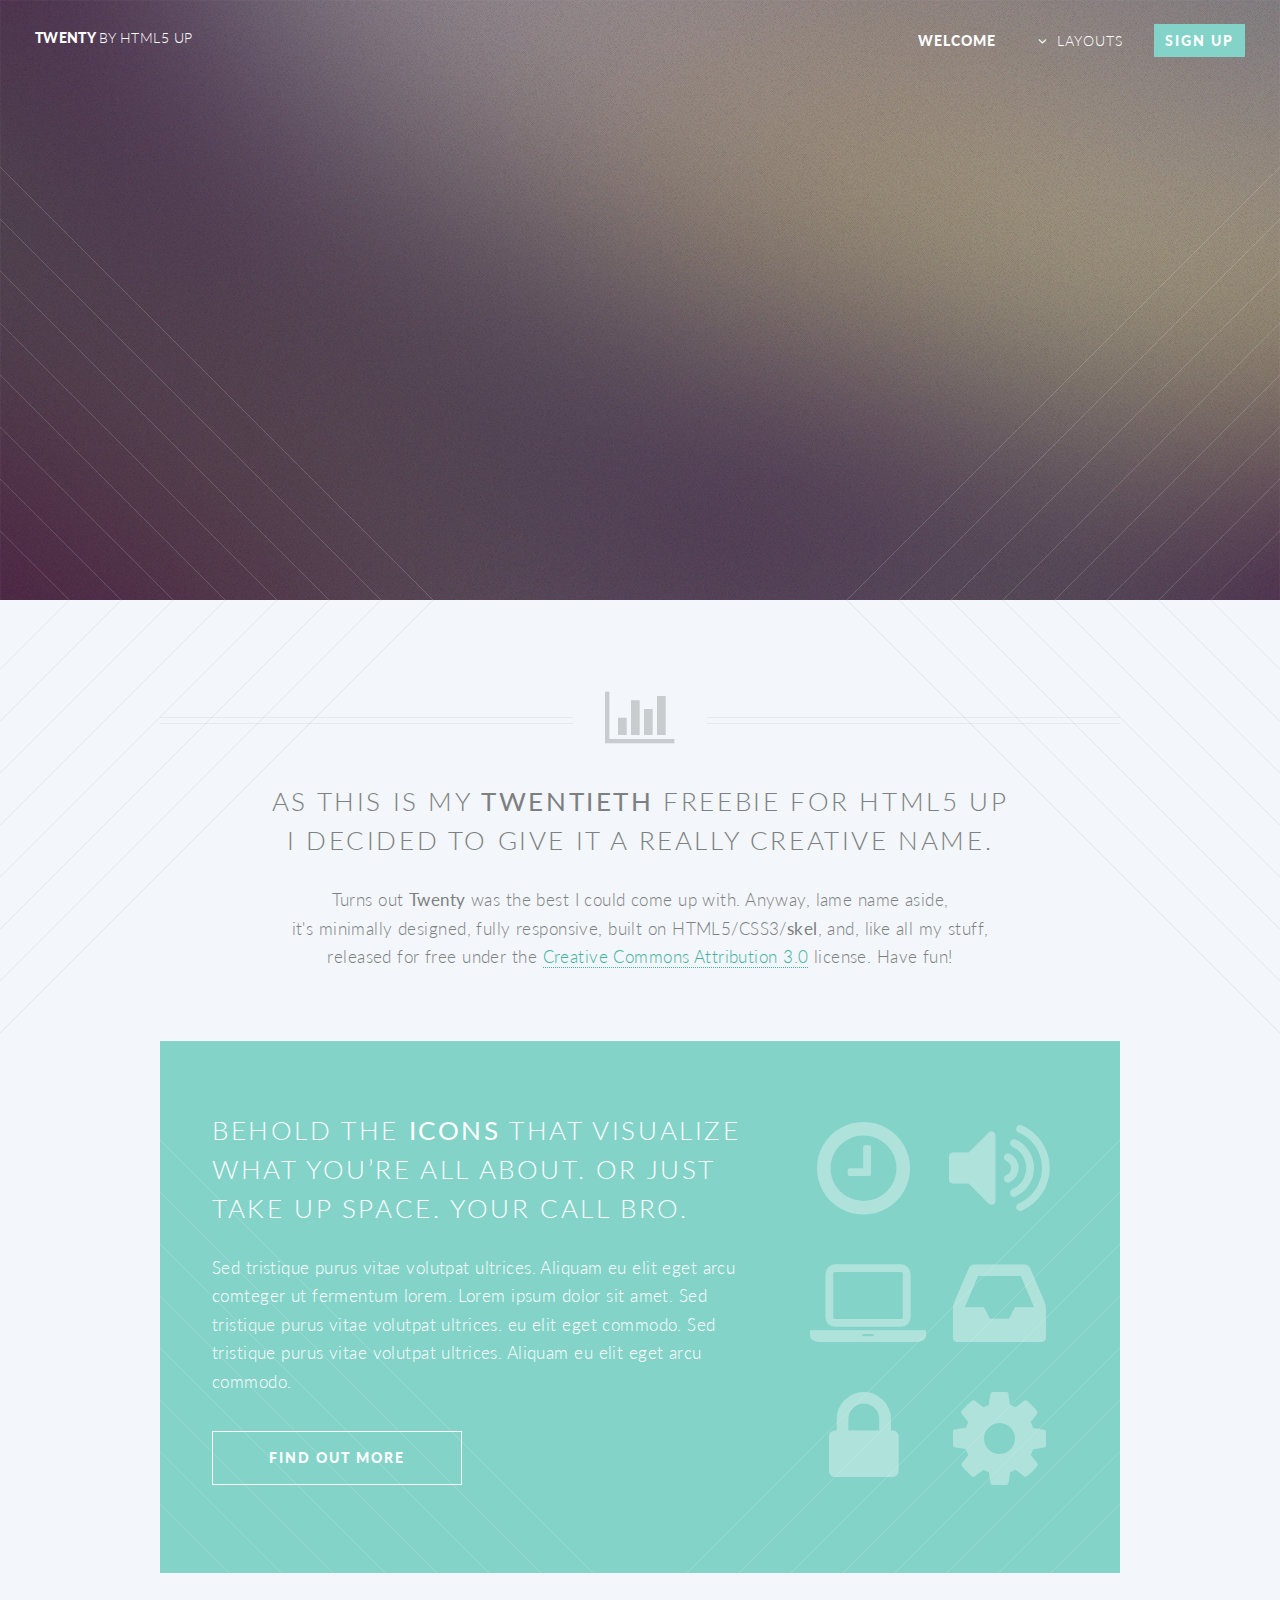
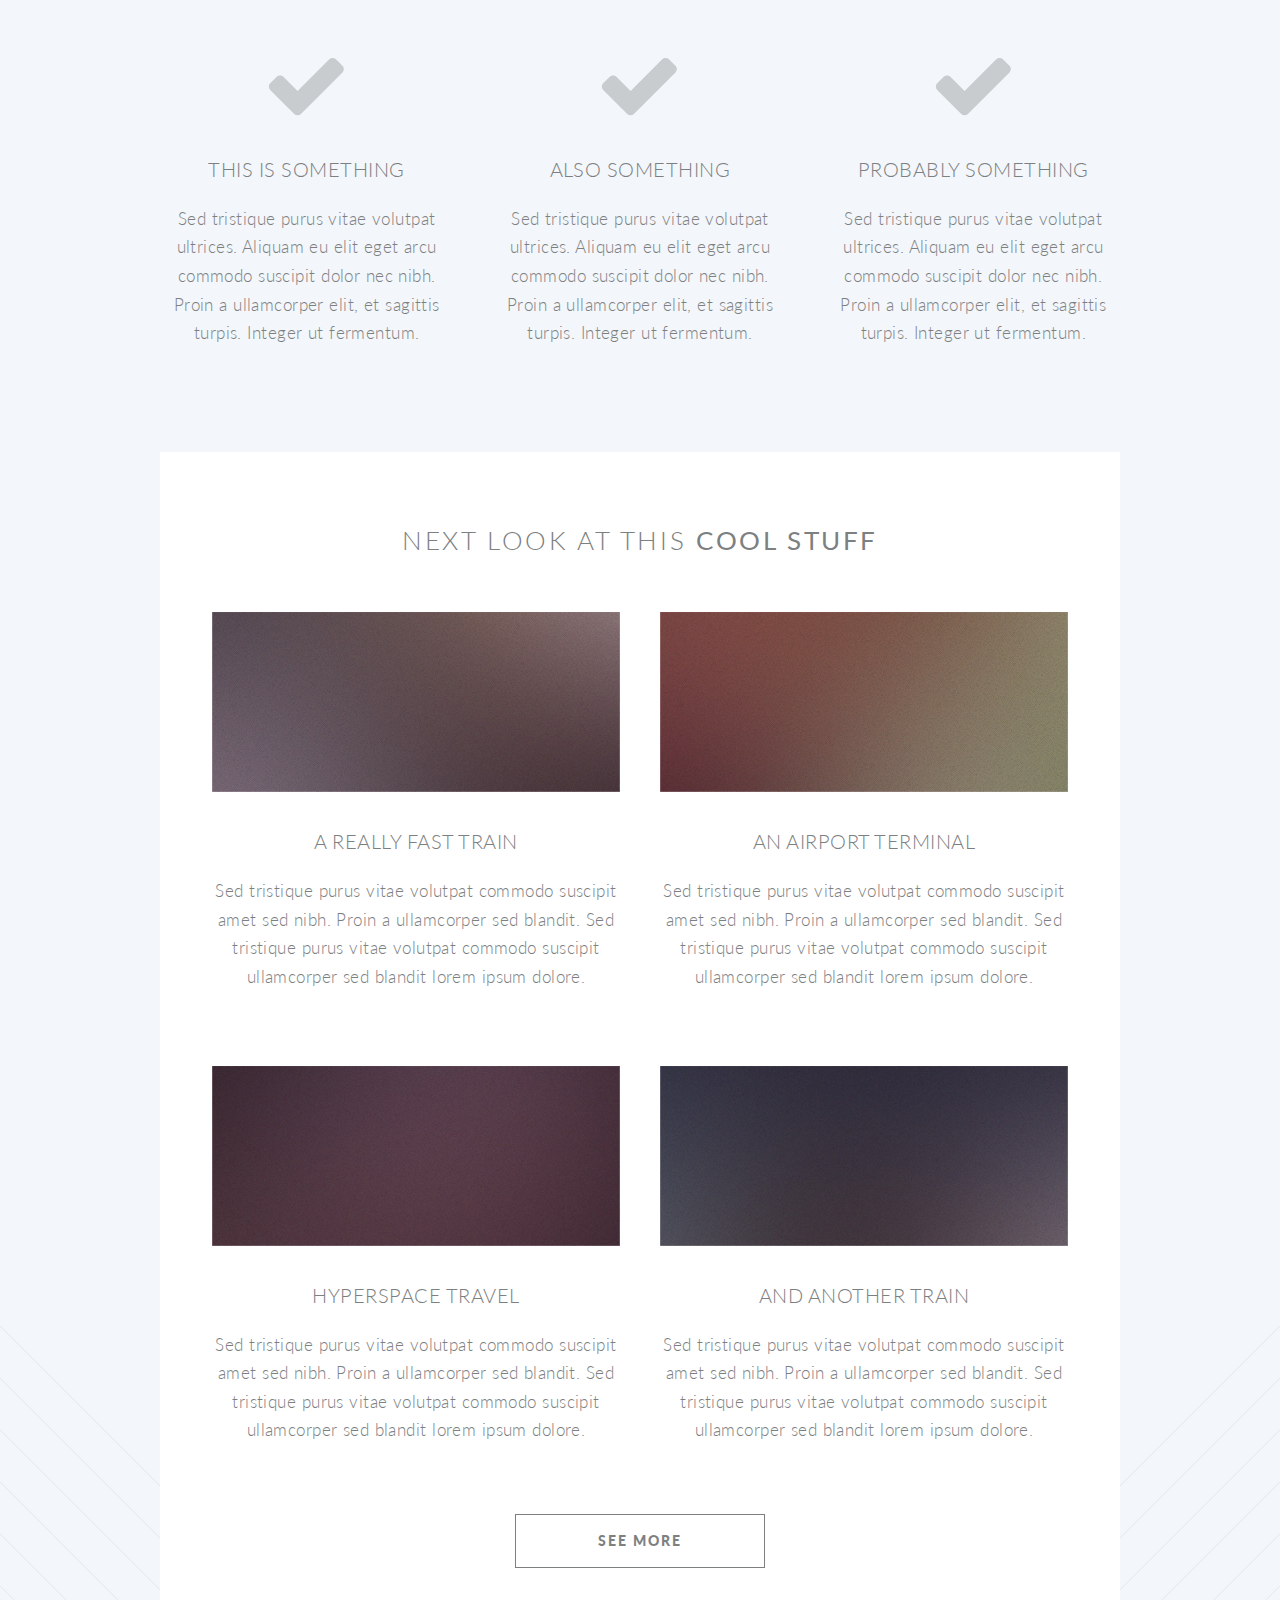
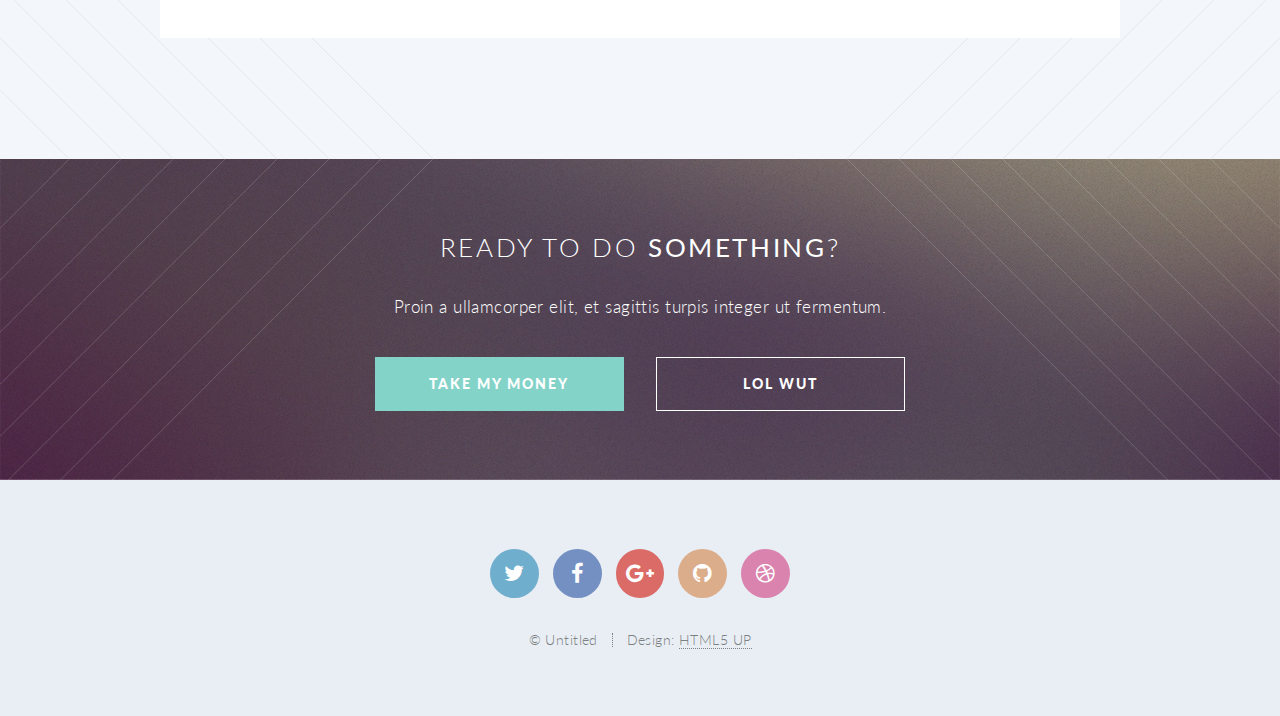
==== index.html @ 452d2611 "Added html template twenty from Html5up.net" ====
<!DOCTYPE HTML>
<!--
	Twenty by HTML5 UP
	html5up.net | @ajlkn
	Free for personal and commercial use under the CCA 3.0 license (html5up.net/license)
-->
<html>
	<head>
		<title>Twenty by HTML5 UP</title>
		<meta charset="utf-8" />
		<meta name="viewport" content="width=device-width, initial-scale=1" />
		<!--[if lte IE 8]><script src="assets/js/ie/html5shiv.js"></script><![endif]-->
		<link rel="stylesheet" href="assets/css/main.css" />
		<!--[if lte IE 8]><link rel="stylesheet" href="assets/css/ie8.css" /><![endif]-->
		<!--[if lte IE 9]><link rel="stylesheet" href="assets/css/ie9.css" /><![endif]-->
	</head>
	<body class="index">
		<div id="page-wrapper">

			<!-- Header -->
				<header id="header" class="alt">
					<h1 id="logo"><a href="index.html">Twenty <span>by HTML5 UP</span></a></h1>
					<nav id="nav">
						<ul>
							<li class="current"><a href="index.html">Welcome</a></li>
							<li class="submenu">
								<a href="#">Layouts</a>
								<ul>
									<li><a href="left-sidebar.html">Left Sidebar</a></li>
									<li><a href="right-sidebar.html">Right Sidebar</a></li>
									<li><a href="no-sidebar.html">No Sidebar</a></li>
									<li><a href="contact.html">Contact</a></li>
									<li class="submenu">
										<a href="#">Submenu</a>
										<ul>
											<li><a href="#">Dolore Sed</a></li>
											<li><a href="#">Consequat</a></li>
											<li><a href="#">Lorem Magna</a></li>
											<li><a href="#">Sed Magna</a></li>
											<li><a href="#">Ipsum Nisl</a></li>
										</ul>
									</li>
								</ul>
							</li>
							<li><a href="#" class="button special">Sign Up</a></li>
						</ul>
					</nav>
				</header>

			<!-- Banner -->
				<section id="banner">

					<!--
						".inner" is set up as an inline-block so it automatically expands
						in both directions to fit whatever's inside it. This means it won't
						automatically wrap lines, so be sure to use line breaks where
						appropriate (<br />).
					-->
					<div class="inner">

						<header>
							<h2>TWENTY</h2>
						</header>
						<p>This is <strong>Twenty</strong>, a free
						<br />
						responsive template
						<br />
						by <a href="http://html5up.net">HTML5 UP</a>.</p>
						<footer>
							<ul class="buttons vertical">
								<li><a href="#main" class="button fit scrolly">Tell Me More</a></li>
							</ul>
						</footer>

					</div>

				</section>

			<!-- Main -->
				<article id="main">

					<header class="special container">
						<span class="icon fa-bar-chart-o"></span>
						<h2>As this is my <strong>twentieth</strong> freebie for HTML5 UP
						<br />
						I decided to give it a really creative name.</h2>
						<p>Turns out <strong>Twenty</strong> was the best I could come up with. Anyway, lame name aside,
						<br />
						it's minimally designed, fully responsive, built on HTML5/CSS3/<strong>skel</strong>,
						and, like all my stuff,
						<br />
						released for free under the <a href="http://html5up.net/license">Creative Commons Attribution 3.0</a> license. Have fun!</p>
					</header>

					<!-- One -->
						<section class="wrapper style2 container special-alt">
							<div class="row 50%">
								<div class="8u 12u(narrower)">

									<header>
										<h2>Behold the <strong>icons</strong> that visualize what you’re all about. or just take up space. your call bro.</h2>
									</header>
									<p>Sed tristique purus vitae volutpat ultrices. Aliquam eu elit eget arcu comteger ut fermentum lorem. Lorem ipsum dolor sit amet. Sed tristique purus vitae volutpat ultrices. eu elit eget commodo. Sed tristique purus vitae volutpat ultrices. Aliquam eu elit eget arcu commodo.</p>
									<footer>
										<ul class="buttons">
											<li><a href="#" class="button">Find Out More</a></li>
										</ul>
									</footer>

								</div>
								<div class="4u 12u(narrower) important(narrower)">

									<ul class="featured-icons">
										<li><span class="icon fa-clock-o"><span class="label">Feature 1</span></span></li>
										<li><span class="icon fa-volume-up"><span class="label">Feature 2</span></span></li>
										<li><span class="icon fa-laptop"><span class="label">Feature 3</span></span></li>
										<li><span class="icon fa-inbox"><span class="label">Feature 4</span></span></li>
										<li><span class="icon fa-lock"><span class="label">Feature 5</span></span></li>
										<li><span class="icon fa-cog"><span class="label">Feature 6</span></span></li>
									</ul>

								</div>
							</div>
						</section>

					<!-- Two -->
						<section class="wrapper style1 container special">
							<div class="row">
								<div class="4u 12u(narrower)">

									<section>
										<span class="icon featured fa-check"></span>
										<header>
											<h3>This is Something</h3>
										</header>
										<p>Sed tristique purus vitae volutpat ultrices. Aliquam eu elit eget arcu commodo suscipit dolor nec nibh. Proin a ullamcorper elit, et sagittis turpis. Integer ut fermentum.</p>
									</section>

								</div>
								<div class="4u 12u(narrower)">

									<section>
										<span class="icon featured fa-check"></span>
										<header>
											<h3>Also Something</h3>
										</header>
										<p>Sed tristique purus vitae volutpat ultrices. Aliquam eu elit eget arcu commodo suscipit dolor nec nibh. Proin a ullamcorper elit, et sagittis turpis. Integer ut fermentum.</p>
									</section>

								</div>
								<div class="4u 12u(narrower)">

									<section>
										<span class="icon featured fa-check"></span>
										<header>
											<h3>Probably Something</h3>
										</header>
										<p>Sed tristique purus vitae volutpat ultrices. Aliquam eu elit eget arcu commodo suscipit dolor nec nibh. Proin a ullamcorper elit, et sagittis turpis. Integer ut fermentum.</p>
									</section>

								</div>
							</div>
						</section>

					<!-- Three -->
						<section class="wrapper style3 container special">

							<header class="major">
								<h2>Next look at this <strong>cool stuff</strong></h2>
							</header>

							<div class="row">
								<div class="6u 12u(narrower)">

									<section>
										<a href="#" class="image featured"><img src="images/pic01.jpg" alt="" /></a>
										<header>
											<h3>A Really Fast Train</h3>
										</header>
										<p>Sed tristique purus vitae volutpat commodo suscipit amet sed nibh. Proin a ullamcorper sed blandit. Sed tristique purus vitae volutpat commodo suscipit ullamcorper sed blandit lorem ipsum dolore.</p>
									</section>

								</div>
								<div class="6u 12u(narrower)">

									<section>
										<a href="#" class="image featured"><img src="images/pic02.jpg" alt="" /></a>
										<header>
											<h3>An Airport Terminal</h3>
										</header>
										<p>Sed tristique purus vitae volutpat commodo suscipit amet sed nibh. Proin a ullamcorper sed blandit. Sed tristique purus vitae volutpat commodo suscipit ullamcorper sed blandit lorem ipsum dolore.</p>
									</section>

								</div>
							</div>
							<div class="row">
								<div class="6u 12u(narrower)">

									<section>
										<a href="#" class="image featured"><img src="images/pic03.jpg" alt="" /></a>
										<header>
											<h3>Hyperspace Travel</h3>
										</header>
										<p>Sed tristique purus vitae volutpat commodo suscipit amet sed nibh. Proin a ullamcorper sed blandit. Sed tristique purus vitae volutpat commodo suscipit ullamcorper sed blandit lorem ipsum dolore.</p>
									</section>

								</div>
								<div class="6u 12u(narrower)">

									<section>
										<a href="#" class="image featured"><img src="images/pic04.jpg" alt="" /></a>
										<header>
											<h3>And Another Train</h3>
										</header>
										<p>Sed tristique purus vitae volutpat commodo suscipit amet sed nibh. Proin a ullamcorper sed blandit. Sed tristique purus vitae volutpat commodo suscipit ullamcorper sed blandit lorem ipsum dolore.</p>
									</section>

								</div>
							</div>

							<footer class="major">
								<ul class="buttons">
									<li><a href="#" class="button">See More</a></li>
								</ul>
							</footer>

						</section>

				</article>

			<!-- CTA -->
				<section id="cta">

					<header>
						<h2>Ready to do <strong>something</strong>?</h2>
						<p>Proin a ullamcorper elit, et sagittis turpis integer ut fermentum.</p>
					</header>
					<footer>
						<ul class="buttons">
							<li><a href="#" class="button special">Take My Money</a></li>
							<li><a href="#" class="button">LOL Wut</a></li>
						</ul>
					</footer>

				</section>

			<!-- Footer -->
				<footer id="footer">

					<ul class="icons">
						<li><a href="#" class="icon circle fa-twitter"><span class="label">Twitter</span></a></li>
						<li><a href="#" class="icon circle fa-facebook"><span class="label">Facebook</span></a></li>
						<li><a href="#" class="icon circle fa-google-plus"><span class="label">Google+</span></a></li>
						<li><a href="#" class="icon circle fa-github"><span class="label">Github</span></a></li>
						<li><a href="#" class="icon circle fa-dribbble"><span class="label">Dribbble</span></a></li>
					</ul>

					<ul class="copyright">
						<li>&copy; Untitled</li><li>Design: <a href="http://html5up.net">HTML5 UP</a></li>
					</ul>

				</footer>

		</div>

		<!-- Scripts -->
			<script src="assets/js/jquery.min.js"></script>
			<script src="assets/js/jquery.dropotron.min.js"></script>
			<script src="assets/js/jquery.scrolly.min.js"></script>
			<script src="assets/js/jquery.scrollgress.min.js"></script>
			<script src="assets/js/skel.min.js"></script>
			<script src="assets/js/util.js"></script>
			<!--[if lte IE 8]><script src="assets/js/ie/respond.min.js"></script><![endif]-->
			<script src="assets/js/main.js"></script>

	</body>
</html>
---- assets/css/main.css ----
@import url("font-awesome.min.css");
@import url("https://fonts.googleapis.com/css?family=Lato:300,400,900");

/*
	Twenty by HTML5 UP
	html5up.net | @ajlkn
	Free for personal and commercial use under the CCA 3.0 license (html5up.net/license)
*/

/* Reset */

	html, body, div, span, applet, object, iframe, h1, h2, h3, h4, h5, h6, p, blockquote, pre, a, abbr, acronym, address, big, cite, code, del, dfn, em, img, ins, kbd, q, s, samp, small, strike, strong, sub, sup, tt, var, b, u, i, center, dl, dt, dd, ol, ul, li, fieldset, form, label, legend, table, caption, tbody, tfoot, thead, tr, th, td, article, aside, canvas, details, embed, figure, figcaption, footer, header, hgroup, menu, nav, output, ruby, section, summary, time, mark, audio, video {
		margin: 0;
		padding: 0;
		border: 0;
		font-size: 100%;
		font: inherit;
		vertical-align: baseline;
	}

	article, aside, details, figcaption, figure, footer, header, hgroup, menu, nav, section {
		display: block;
	}

	body {
		line-height: 1;
	}

	ol, ul {
		list-style: none;
	}

	blockquote, q {
		quotes: none;
	}

	blockquote:before, blockquote:after, q:before, q:after {
		content: '';
		content: none;
	}

	table {
		border-collapse: collapse;
		border-spacing: 0;
	}

	body {
		-webkit-text-size-adjust: none;
	}

/* Box Model */

	*, *:before, *:after {
		-moz-box-sizing: border-box;
		-webkit-box-sizing: border-box;
		box-sizing: border-box;
	}

/* Containers */

	.container {
		margin-left: auto;
		margin-right: auto;
	}

	.container.\31 25\25 {
		width: 100%;
		max-width: 1750px;
		min-width: 1400px;
	}

	.container.\37 5\25 {
		width: 1050px;
	}

	.container.\35 0\25 {
		width: 700px;
	}

	.container.\32 5\25 {
		width: 350px;
	}

	.container {
		width: 1400px;
	}

	@media screen and (max-width: 1680px) {

		.container.\31 25\25 {
			width: 100%;
			max-width: 1500px;
			min-width: 1200px;
		}

		.container.\37 5\25 {
			width: 900px;
		}

		.container.\35 0\25 {
			width: 600px;
		}

		.container.\32 5\25 {
			width: 300px;
		}

		.container {
			width: 1200px;
		}

	}

	@media screen and (max-width: 1280px) {

		.container.\31 25\25 {
			width: 100%;
			max-width: 1200px;
			min-width: 960px;
		}

		.container.\37 5\25 {
			width: 720px;
		}

		.container.\35 0\25 {
			width: 480px;
		}

		.container.\32 5\25 {
			width: 240px;
		}

		.container {
			width: 960px;
		}

	}

	@media screen and (max-width: 980px) {

		.container.\31 25\25 {
			width: 100%;
			max-width: 118.75%;
			min-width: 95%;
		}

		.container.\37 5\25 {
			width: 71.25%;
		}

		.container.\35 0\25 {
			width: 47.5%;
		}

		.container.\32 5\25 {
			width: 23.75%;
		}

		.container {
			width: 95%;
		}

	}

	@media screen and (max-width: 840px) {

		.container.\31 25\25 {
			width: 100%;
			max-width: 118.75%;
			min-width: 95%;
		}

		.container.\37 5\25 {
			width: 71.25%;
		}

		.container.\35 0\25 {
			width: 47.5%;
		}

		.container.\32 5\25 {
			width: 23.75%;
		}

		.container {
			width: 95% !important;
		}

	}

	@media screen and (max-width: 736px) {

		.container.\31 25\25 {
			width: 100%;
			max-width: 125%;
			min-width: 100%;
		}

		.container.\37 5\25 {
			width: 75%;
		}

		.container.\35 0\25 {
			width: 50%;
		}

		.container.\32 5\25 {
			width: 25%;
		}

		.container {
			width: 100% !important;
		}

	}

/* Grid */

	.row {
		border-bottom: solid 1px transparent;
		-moz-box-sizing: border-box;
		-webkit-box-sizing: border-box;
		box-sizing: border-box;
	}

	.row > * {
		float: left;
		-moz-box-sizing: border-box;
		-webkit-box-sizing: border-box;
		box-sizing: border-box;
	}

	.row:after, .row:before {
		content: '';
		display: block;
		clear: both;
		height: 0;
	}

	.row.uniform > * > :first-child {
		margin-top: 0;
	}

	.row.uniform > * > :last-child {
		margin-bottom: 0;
	}

	.row.\30 \25 > * {
		padding: 0px 0 0 0px;
	}

	.row.\30 \25 {
		margin: 0px 0 -1px 0px;
	}

	.row.uniform.\30 \25 > * {
		padding: 0px 0 0 0px;
	}

	.row.uniform.\30 \25 {
		margin: 0px 0 -1px 0px;
	}

	.row > * {
		padding: 50px 0 0 50px;
	}

	.row {
		margin: -50px 0 -1px -50px;
	}

	.row.uniform > * {
		padding: 50px 0 0 50px;
	}

	.row.uniform {
		margin: -50px 0 -1px -50px;
	}

	.row.\32 00\25 > * {
		padding: 100px 0 0 100px;
	}

	.row.\32 00\25 {
		margin: -100px 0 -1px -100px;
	}

	.row.uniform.\32 00\25 > * {
		padding: 100px 0 0 100px;
	}

	.row.uniform.\32 00\25 {
		margin: -100px 0 -1px -100px;
	}

	.row.\31 50\25 > * {
		padding: 75px 0 0 75px;
	}

	.row.\31 50\25 {
		margin: -75px 0 -1px -75px;
	}

	.row.uniform.\31 50\25 > * {
		padding: 75px 0 0 75px;
	}

	.row.uniform.\31 50\25 {
		margin: -75px 0 -1px -75px;
	}

	.row.\35 0\25 > * {
		padding: 25px 0 0 25px;
	}

	.row.\35 0\25 {
		margin: -25px 0 -1px -25px;
	}

	.row.uniform.\35 0\25 > * {
		padding: 25px 0 0 25px;
	}

	.row.uniform.\35 0\25 {
		margin: -25px 0 -1px -25px;
	}

	.row.\32 5\25 > * {
		padding: 12.5px 0 0 12.5px;
	}

	.row.\32 5\25 {
		margin: -12.5px 0 -1px -12.5px;
	}

	.row.uniform.\32 5\25 > * {
		padding: 12.5px 0 0 12.5px;
	}

	.row.uniform.\32 5\25 {
		margin: -12.5px 0 -1px -12.5px;
	}

	.\31 2u, .\31 2u\24 {
		width: 100%;
		clear: none;
		margin-left: 0;
	}

	.\31 1u, .\31 1u\24 {
		width: 91.6666666667%;
		clear: none;
		margin-left: 0;
	}

	.\31 0u, .\31 0u\24 {
		width: 83.3333333333%;
		clear: none;
		margin-left: 0;
	}

	.\39 u, .\39 u\24 {
		width: 75%;
		clear: none;
		margin-left: 0;
	}

	.\38 u, .\38 u\24 {
		width: 66.6666666667%;
		clear: none;
		margin-left: 0;
	}

	.\37 u, .\37 u\24 {
		width: 58.3333333333%;
		clear: none;
		margin-left: 0;
	}

	.\36 u, .\36 u\24 {
		width: 50%;
		clear: none;
		margin-left: 0;
	}

	.\35 u, .\35 u\24 {
		width: 41.6666666667%;
		clear: none;
		margin-left: 0;
	}

	.\34 u, .\34 u\24 {
		width: 33.3333333333%;
		clear: none;
		margin-left: 0;
	}

	.\33 u, .\33 u\24 {
		width: 25%;
		clear: none;
		margin-left: 0;
	}

	.\32 u, .\32 u\24 {
		width: 16.6666666667%;
		clear: none;
		margin-left: 0;
	}

	.\31 u, .\31 u\24 {
		width: 8.3333333333%;
		clear: none;
		margin-left: 0;
	}

	.\31 2u\24 + *,
	.\31 1u\24 + *,
	.\31 0u\24 + *,
	.\39 u\24 + *,
	.\38 u\24 + *,
	.\37 u\24 + *,
	.\36 u\24 + *,
	.\35 u\24 + *,
	.\34 u\24 + *,
	.\33 u\24 + *,
	.\32 u\24 + *,
	.\31 u\24 + * {
		clear: left;
	}

	.\-11u {
		margin-left: 91.66667%;
	}

	.\-10u {
		margin-left: 83.33333%;
	}

	.\-9u {
		margin-left: 75%;
	}

	.\-8u {
		margin-left: 66.66667%;
	}

	.\-7u {
		margin-left: 58.33333%;
	}

	.\-6u {
		margin-left: 50%;
	}

	.\-5u {
		margin-left: 41.66667%;
	}

	.\-4u {
		margin-left: 33.33333%;
	}

	.\-3u {
		margin-left: 25%;
	}

	.\-2u {
		margin-left: 16.66667%;
	}

	.\-1u {
		margin-left: 8.33333%;
	}

	@media screen and (max-width: 1680px) {

		.row > * {
			padding: 40px 0 0 40px;
		}

		.row {
			margin: -40px 0 -1px -40px;
		}

		.row.uniform > * {
			padding: 40px 0 0 40px;
		}

		.row.uniform {
			margin: -40px 0 -1px -40px;
		}

		.row.\32 00\25 > * {
			padding: 80px 0 0 80px;
		}

		.row.\32 00\25 {
			margin: -80px 0 -1px -80px;
		}

		.row.uniform.\32 00\25 > * {
			padding: 80px 0 0 80px;
		}

		.row.uniform.\32 00\25 {
			margin: -80px 0 -1px -80px;
		}

		.row.\31 50\25 > * {
			padding: 60px 0 0 60px;
		}

		.row.\31 50\25 {
			margin: -60px 0 -1px -60px;
		}

		.row.uniform.\31 50\25 > * {
			padding: 60px 0 0 60px;
		}

		.row.uniform.\31 50\25 {
			margin: -60px 0 -1px -60px;
		}

		.row.\35 0\25 > * {
			padding: 20px 0 0 20px;
		}

		.row.\35 0\25 {
			margin: -20px 0 -1px -20px;
		}

		.row.uniform.\35 0\25 > * {
			padding: 20px 0 0 20px;
		}

		.row.uniform.\35 0\25 {
			margin: -20px 0 -1px -20px;
		}

		.row.\32 5\25 > * {
			padding: 10px 0 0 10px;
		}

		.row.\32 5\25 {
			margin: -10px 0 -1px -10px;
		}

		.row.uniform.\32 5\25 > * {
			padding: 10px 0 0 10px;
		}

		.row.uniform.\32 5\25 {
			margin: -10px 0 -1px -10px;
		}

		.\31 2u\28wide\29, .\31 2u\24\28wide\29 {
			width: 100%;
			clear: none;
			margin-left: 0;
		}

		.\31 1u\28wide\29, .\31 1u\24\28wide\29 {
			width: 91.6666666667%;
			clear: none;
			margin-left: 0;
		}

		.\31 0u\28wide\29, .\31 0u\24\28wide\29 {
			width: 83.3333333333%;
			clear: none;
			margin-left: 0;
		}

		.\39 u\28wide\29, .\39 u\24\28wide\29 {
			width: 75%;
			clear: none;
			margin-left: 0;
		}

		.\38 u\28wide\29, .\38 u\24\28wide\29 {
			width: 66.6666666667%;
			clear: none;
			margin-left: 0;
		}

		.\37 u\28wide\29, .\37 u\24\28wide\29 {
			width: 58.3333333333%;
			clear: none;
			margin-left: 0;
		}

		.\36 u\28wide\29, .\36 u\24\28wide\29 {
			width: 50%;
			clear: none;
			margin-left: 0;
		}

		.\35 u\28wide\29, .\35 u\24\28wide\29 {
			width: 41.6666666667%;
			clear: none;
			margin-left: 0;
		}

		.\34 u\28wide\29, .\34 u\24\28wide\29 {
			width: 33.3333333333%;
			clear: none;
			margin-left: 0;
		}

		.\33 u\28wide\29, .\33 u\24\28wide\29 {
			width: 25%;
			clear: none;
			margin-left: 0;
		}

		.\32 u\28wide\29, .\32 u\24\28wide\29 {
			width: 16.6666666667%;
			clear: none;
			margin-left: 0;
		}

		.\31 u\28wide\29, .\31 u\24\28wide\29 {
			width: 8.3333333333%;
			clear: none;
			margin-left: 0;
		}

		.\31 2u\24\28wide\29 + *,
		.\31 1u\24\28wide\29 + *,
		.\31 0u\24\28wide\29 + *,
		.\39 u\24\28wide\29 + *,
		.\38 u\24\28wide\29 + *,
		.\37 u\24\28wide\29 + *,
		.\36 u\24\28wide\29 + *,
		.\35 u\24\28wide\29 + *,
		.\34 u\24\28wide\29 + *,
		.\33 u\24\28wide\29 + *,
		.\32 u\24\28wide\29 + *,
		.\31 u\24\28wide\29 + * {
			clear: left;
		}

		.\-11u\28wide\29 {
			margin-left: 91.66667%;
		}

		.\-10u\28wide\29 {
			margin-left: 83.33333%;
		}

		.\-9u\28wide\29 {
			margin-left: 75%;
		}

		.\-8u\28wide\29 {
			margin-left: 66.66667%;
		}

		.\-7u\28wide\29 {
			margin-left: 58.33333%;
		}

		.\-6u\28wide\29 {
			margin-left: 50%;
		}

		.\-5u\28wide\29 {
			margin-left: 41.66667%;
		}

		.\-4u\28wide\29 {
			margin-left: 33.33333%;
		}

		.\-3u\28wide\29 {
			margin-left: 25%;
		}

		.\-2u\28wide\29 {
			margin-left: 16.66667%;
		}

		.\-1u\28wide\29 {
			margin-left: 8.33333%;
		}

	}

	@media screen and (max-width: 1280px) {

		.row > * {
			padding: 40px 0 0 40px;
		}

		.row {
			margin: -40px 0 -1px -40px;
		}

		.row.uniform > * {
			padding: 40px 0 0 40px;
		}

		.row.uniform {
			margin: -40px 0 -1px -40px;
		}

		.row.\32 00\25 > * {
			padding: 80px 0 0 80px;
		}

		.row.\32 00\25 {
			margin: -80px 0 -1px -80px;
		}

		.row.uniform.\32 00\25 > * {
			padding: 80px 0 0 80px;
		}

		.row.uniform.\32 00\25 {
			margin: -80px 0 -1px -80px;
		}

		.row.\31 50\25 > * {
			padding: 60px 0 0 60px;
		}

		.row.\31 50\25 {
			margin: -60px 0 -1px -60px;
		}

		.row.uniform.\31 50\25 > * {
			padding: 60px 0 0 60px;
		}

		.row.uniform.\31 50\25 {
			margin: -60px 0 -1px -60px;
		}

		.row.\35 0\25 > * {
			padding: 20px 0 0 20px;
		}

		.row.\35 0\25 {
			margin: -20px 0 -1px -20px;
		}

		.row.uniform.\35 0\25 > * {
			padding: 20px 0 0 20px;
		}

		.row.uniform.\35 0\25 {
			margin: -20px 0 -1px -20px;
		}

		.row.\32 5\25 > * {
			padding: 10px 0 0 10px;
		}

		.row.\32 5\25 {
			margin: -10px 0 -1px -10px;
		}

		.row.uniform.\32 5\25 > * {
			padding: 10px 0 0 10px;
		}

		.row.uniform.\32 5\25 {
			margin: -10px 0 -1px -10px;
		}

		.\31 2u\28normal\29, .\31 2u\24\28normal\29 {
			width: 100%;
			clear: none;
			margin-left: 0;
		}

		.\31 1u\28normal\29, .\31 1u\24\28normal\29 {
			width: 91.6666666667%;
			clear: none;
			margin-left: 0;
		}

		.\31 0u\28normal\29, .\31 0u\24\28normal\29 {
			width: 83.3333333333%;
			clear: none;
			margin-left: 0;
		}

		.\39 u\28normal\29, .\39 u\24\28normal\29 {
			width: 75%;
			clear: none;
			margin-left: 0;
		}

		.\38 u\28normal\29, .\38 u\24\28normal\29 {
			width: 66.6666666667%;
			clear: none;
			margin-left: 0;
		}

		.\37 u\28normal\29, .\37 u\24\28normal\29 {
			width: 58.3333333333%;
			clear: none;
			margin-left: 0;
		}

		.\36 u\28normal\29, .\36 u\24\28normal\29 {
			width: 50%;
			clear: none;
			margin-left: 0;
		}

		.\35 u\28normal\29, .\35 u\24\28normal\29 {
			width: 41.6666666667%;
			clear: none;
			margin-left: 0;
		}

		.\34 u\28normal\29, .\34 u\24\28normal\29 {
			width: 33.3333333333%;
			clear: none;
			margin-left: 0;
		}

		.\33 u\28normal\29, .\33 u\24\28normal\29 {
			width: 25%;
			clear: none;
			margin-left: 0;
		}

		.\32 u\28normal\29, .\32 u\24\28normal\29 {
			width: 16.6666666667%;
			clear: none;
			margin-left: 0;
		}

		.\31 u\28normal\29, .\31 u\24\28normal\29 {
			width: 8.3333333333%;
			clear: none;
			margin-left: 0;
		}

		.\31 2u\24\28normal\29 + *,
		.\31 1u\24\28normal\29 + *,
		.\31 0u\24\28normal\29 + *,
		.\39 u\24\28normal\29 + *,
		.\38 u\24\28normal\29 + *,
		.\37 u\24\28normal\29 + *,
		.\36 u\24\28normal\29 + *,
		.\35 u\24\28normal\29 + *,
		.\34 u\24\28normal\29 + *,
		.\33 u\24\28normal\29 + *,
		.\32 u\24\28normal\29 + *,
		.\31 u\24\28normal\29 + * {
			clear: left;
		}

		.\-11u\28normal\29 {
			margin-left: 91.66667%;
		}

		.\-10u\28normal\29 {
			margin-left: 83.33333%;
		}

		.\-9u\28normal\29 {
			margin-left: 75%;
		}

		.\-8u\28normal\29 {
			margin-left: 66.66667%;
		}

		.\-7u\28normal\29 {
			margin-left: 58.33333%;
		}

		.\-6u\28normal\29 {
			margin-left: 50%;
		}

		.\-5u\28normal\29 {
			margin-left: 41.66667%;
		}

		.\-4u\28normal\29 {
			margin-left: 33.33333%;
		}

		.\-3u\28normal\29 {
			margin-left: 25%;
		}

		.\-2u\28normal\29 {
			margin-left: 16.66667%;
		}

		.\-1u\28normal\29 {
			margin-left: 8.33333%;
		}

	}

	@media screen and (max-width: 980px) {

		.row > * {
			padding: 30px 0 0 30px;
		}

		.row {
			margin: -30px 0 -1px -30px;
		}

		.row.uniform > * {
			padding: 30px 0 0 30px;
		}

		.row.uniform {
			margin: -30px 0 -1px -30px;
		}

		.row.\32 00\25 > * {
			padding: 60px 0 0 60px;
		}

		.row.\32 00\25 {
			margin: -60px 0 -1px -60px;
		}

		.row.uniform.\32 00\25 > * {
			padding: 60px 0 0 60px;
		}

		.row.uniform.\32 00\25 {
			margin: -60px 0 -1px -60px;
		}

		.row.\31 50\25 > * {
			padding: 45px 0 0 45px;
		}

		.row.\31 50\25 {
			margin: -45px 0 -1px -45px;
		}

		.row.uniform.\31 50\25 > * {
			padding: 45px 0 0 45px;
		}

		.row.uniform.\31 50\25 {
			margin: -45px 0 -1px -45px;
		}

		.row.\35 0\25 > * {
			padding: 15px 0 0 15px;
		}

		.row.\35 0\25 {
			margin: -15px 0 -1px -15px;
		}

		.row.uniform.\35 0\25 > * {
			padding: 15px 0 0 15px;
		}

		.row.uniform.\35 0\25 {
			margin: -15px 0 -1px -15px;
		}

		.row.\32 5\25 > * {
			padding: 7.5px 0 0 7.5px;
		}

		.row.\32 5\25 {
			margin: -7.5px 0 -1px -7.5px;
		}

		.row.uniform.\32 5\25 > * {
			padding: 7.5px 0 0 7.5px;
		}

		.row.uniform.\32 5\25 {
			margin: -7.5px 0 -1px -7.5px;
		}

		.\31 2u\28narrow\29, .\31 2u\24\28narrow\29 {
			width: 100%;
			clear: none;
			margin-left: 0;
		}

		.\31 1u\28narrow\29, .\31 1u\24\28narrow\29 {
			width: 91.6666666667%;
			clear: none;
			margin-left: 0;
		}

		.\31 0u\28narrow\29, .\31 0u\24\28narrow\29 {
			width: 83.3333333333%;
			clear: none;
			margin-left: 0;
		}

		.\39 u\28narrow\29, .\39 u\24\28narrow\29 {
			width: 75%;
			clear: none;
			margin-left: 0;
		}

		.\38 u\28narrow\29, .\38 u\24\28narrow\29 {
			width: 66.6666666667%;
			clear: none;
			margin-left: 0;
		}

		.\37 u\28narrow\29, .\37 u\24\28narrow\29 {
			width: 58.3333333333%;
			clear: none;
			margin-left: 0;
		}

		.\36 u\28narrow\29, .\36 u\24\28narrow\29 {
			width: 50%;
			clear: none;
			margin-left: 0;
		}

		.\35 u\28narrow\29, .\35 u\24\28narrow\29 {
			width: 41.6666666667%;
			clear: none;
			margin-left: 0;
		}

		.\34 u\28narrow\29, .\34 u\24\28narrow\29 {
			width: 33.3333333333%;
			clear: none;
			margin-left: 0;
		}

		.\33 u\28narrow\29, .\33 u\24\28narrow\29 {
			width: 25%;
			clear: none;
			margin-left: 0;
		}

		.\32 u\28narrow\29, .\32 u\24\28narrow\29 {
			width: 16.6666666667%;
			clear: none;
			margin-left: 0;
		}

		.\31 u\28narrow\29, .\31 u\24\28narrow\29 {
			width: 8.3333333333%;
			clear: none;
			margin-left: 0;
		}

		.\31 2u\24\28narrow\29 + *,
		.\31 1u\24\28narrow\29 + *,
		.\31 0u\24\28narrow\29 + *,
		.\39 u\24\28narrow\29 + *,
		.\38 u\24\28narrow\29 + *,
		.\37 u\24\28narrow\29 + *,
		.\36 u\24\28narrow\29 + *,
		.\35 u\24\28narrow\29 + *,
		.\34 u\24\28narrow\29 + *,
		.\33 u\24\28narrow\29 + *,
		.\32 u\24\28narrow\29 + *,
		.\31 u\24\28narrow\29 + * {
			clear: left;
		}

		.\-11u\28narrow\29 {
			margin-left: 91.66667%;
		}

		.\-10u\28narrow\29 {
			margin-left: 83.33333%;
		}

		.\-9u\28narrow\29 {
			margin-left: 75%;
		}

		.\-8u\28narrow\29 {
			margin-left: 66.66667%;
		}

		.\-7u\28narrow\29 {
			margin-left: 58.33333%;
		}

		.\-6u\28narrow\29 {
			margin-left: 50%;
		}

		.\-5u\28narrow\29 {
			margin-left: 41.66667%;
		}

		.\-4u\28narrow\29 {
			margin-left: 33.33333%;
		}

		.\-3u\28narrow\29 {
			margin-left: 25%;
		}

		.\-2u\28narrow\29 {
			margin-left: 16.66667%;
		}

		.\-1u\28narrow\29 {
			margin-left: 8.33333%;
		}

	}

	@media screen and (max-width: 840px) {

		.row > * {
			padding: 30px 0 0 30px;
		}

		.row {
			margin: -30px 0 -1px -30px;
		}

		.row.uniform > * {
			padding: 30px 0 0 30px;
		}

		.row.uniform {
			margin: -30px 0 -1px -30px;
		}

		.row.\32 00\25 > * {
			padding: 60px 0 0 60px;
		}

		.row.\32 00\25 {
			margin: -60px 0 -1px -60px;
		}

		.row.uniform.\32 00\25 > * {
			padding: 60px 0 0 60px;
		}

		.row.uniform.\32 00\25 {
			margin: -60px 0 -1px -60px;
		}

		.row.\31 50\25 > * {
			padding: 45px 0 0 45px;
		}

		.row.\31 50\25 {
			margin: -45px 0 -1px -45px;
		}

		.row.uniform.\31 50\25 > * {
			padding: 45px 0 0 45px;
		}

		.row.uniform.\31 50\25 {
			margin: -45px 0 -1px -45px;
		}

		.row.\35 0\25 > * {
			padding: 15px 0 0 15px;
		}

		.row.\35 0\25 {
			margin: -15px 0 -1px -15px;
		}

		.row.uniform.\35 0\25 > * {
			padding: 15px 0 0 15px;
		}

		.row.uniform.\35 0\25 {
			margin: -15px 0 -1px -15px;
		}

		.row.\32 5\25 > * {
			padding: 7.5px 0 0 7.5px;
		}

		.row.\32 5\25 {
			margin: -7.5px 0 -1px -7.5px;
		}

		.row.uniform.\32 5\25 > * {
			padding: 7.5px 0 0 7.5px;
		}

		.row.uniform.\32 5\25 {
			margin: -7.5px 0 -1px -7.5px;
		}

		.\31 2u\28narrower\29, .\31 2u\24\28narrower\29 {
			width: 100%;
			clear: none;
			margin-left: 0;
		}

		.\31 1u\28narrower\29, .\31 1u\24\28narrower\29 {
			width: 91.6666666667%;
			clear: none;
			margin-left: 0;
		}

		.\31 0u\28narrower\29, .\31 0u\24\28narrower\29 {
			width: 83.3333333333%;
			clear: none;
			margin-left: 0;
		}

		.\39 u\28narrower\29, .\39 u\24\28narrower\29 {
			width: 75%;
			clear: none;
			margin-left: 0;
		}

		.\38 u\28narrower\29, .\38 u\24\28narrower\29 {
			width: 66.6666666667%;
			clear: none;
			margin-left: 0;
		}

		.\37 u\28narrower\29, .\37 u\24\28narrower\29 {
			width: 58.3333333333%;
			clear: none;
			margin-left: 0;
		}

		.\36 u\28narrower\29, .\36 u\24\28narrower\29 {
			width: 50%;
			clear: none;
			margin-left: 0;
		}

		.\35 u\28narrower\29, .\35 u\24\28narrower\29 {
			width: 41.6666666667%;
			clear: none;
			margin-left: 0;
		}

		.\34 u\28narrower\29, .\34 u\24\28narrower\29 {
			width: 33.3333333333%;
			clear: none;
			margin-left: 0;
		}

		.\33 u\28narrower\29, .\33 u\24\28narrower\29 {
			width: 25%;
			clear: none;
			margin-left: 0;
		}

		.\32 u\28narrower\29, .\32 u\24\28narrower\29 {
			width: 16.6666666667%;
			clear: none;
			margin-left: 0;
		}

		.\31 u\28narrower\29, .\31 u\24\28narrower\29 {
			width: 8.3333333333%;
			clear: none;
			margin-left: 0;
		}

		.\31 2u\24\28narrower\29 + *,
		.\31 1u\24\28narrower\29 + *,
		.\31 0u\24\28narrower\29 + *,
		.\39 u\24\28narrower\29 + *,
		.\38 u\24\28narrower\29 + *,
		.\37 u\24\28narrower\29 + *,
		.\36 u\24\28narrower\29 + *,
		.\35 u\24\28narrower\29 + *,
		.\34 u\24\28narrower\29 + *,
		.\33 u\24\28narrower\29 + *,
		.\32 u\24\28narrower\29 + *,
		.\31 u\24\28narrower\29 + * {
			clear: left;
		}

		.\-11u\28narrower\29 {
			margin-left: 91.66667%;
		}

		.\-10u\28narrower\29 {
			margin-left: 83.33333%;
		}

		.\-9u\28narrower\29 {
			margin-left: 75%;
		}

		.\-8u\28narrower\29 {
			margin-left: 66.66667%;
		}

		.\-7u\28narrower\29 {
			margin-left: 58.33333%;
		}

		.\-6u\28narrower\29 {
			margin-left: 50%;
		}

		.\-5u\28narrower\29 {
			margin-left: 41.66667%;
		}

		.\-4u\28narrower\29 {
			margin-left: 33.33333%;
		}

		.\-3u\28narrower\29 {
			margin-left: 25%;
		}

		.\-2u\28narrower\29 {
			margin-left: 16.66667%;
		}

		.\-1u\28narrower\29 {
			margin-left: 8.33333%;
		}

	}

	@media screen and (max-width: 736px) {

		.row > * {
			padding: 30px 0 0 30px;
		}

		.row {
			margin: -30px 0 -1px -30px;
		}

		.row.uniform > * {
			padding: 30px 0 0 30px;
		}

		.row.uniform {
			margin: -30px 0 -1px -30px;
		}

		.row.\32 00\25 > * {
			padding: 60px 0 0 60px;
		}

		.row.\32 00\25 {
			margin: -60px 0 -1px -60px;
		}

		.row.uniform.\32 00\25 > * {
			padding: 60px 0 0 60px;
		}

		.row.uniform.\32 00\25 {
			margin: -60px 0 -1px -60px;
		}

		.row.\31 50\25 > * {
			padding: 45px 0 0 45px;
		}

		.row.\31 50\25 {
			margin: -45px 0 -1px -45px;
		}

		.row.uniform.\31 50\25 > * {
			padding: 45px 0 0 45px;
		}

		.row.uniform.\31 50\25 {
			margin: -45px 0 -1px -45px;
		}

		.row.\35 0\25 > * {
			padding: 15px 0 0 15px;
		}

		.row.\35 0\25 {
			margin: -15px 0 -1px -15px;
		}

		.row.uniform.\35 0\25 > * {
			padding: 15px 0 0 15px;
		}

		.row.uniform.\35 0\25 {
			margin: -15px 0 -1px -15px;
		}

		.row.\32 5\25 > * {
			padding: 7.5px 0 0 7.5px;
		}

		.row.\32 5\25 {
			margin: -7.5px 0 -1px -7.5px;
		}

		.row.uniform.\32 5\25 > * {
			padding: 7.5px 0 0 7.5px;
		}

		.row.uniform.\32 5\25 {
			margin: -7.5px 0 -1px -7.5px;
		}

		.\31 2u\28mobile\29, .\31 2u\24\28mobile\29 {
			width: 100%;
			clear: none;
			margin-left: 0;
		}

		.\31 1u\28mobile\29, .\31 1u\24\28mobile\29 {
			width: 91.6666666667%;
			clear: none;
			margin-left: 0;
		}

		.\31 0u\28mobile\29, .\31 0u\24\28mobile\29 {
			width: 83.3333333333%;
			clear: none;
			margin-left: 0;
		}

		.\39 u\28mobile\29, .\39 u\24\28mobile\29 {
			width: 75%;
			clear: none;
			margin-left: 0;
		}

		.\38 u\28mobile\29, .\38 u\24\28mobile\29 {
			width: 66.6666666667%;
			clear: none;
			margin-left: 0;
		}

		.\37 u\28mobile\29, .\37 u\24\28mobile\29 {
			width: 58.3333333333%;
			clear: none;
			margin-left: 0;
		}

		.\36 u\28mobile\29, .\36 u\24\28mobile\29 {
			width: 50%;
			clear: none;
			margin-left: 0;
		}

		.\35 u\28mobile\29, .\35 u\24\28mobile\29 {
			width: 41.6666666667%;
			clear: none;
			margin-left: 0;
		}

		.\34 u\28mobile\29, .\34 u\24\28mobile\29 {
			width: 33.3333333333%;
			clear: none;
			margin-left: 0;
		}

		.\33 u\28mobile\29, .\33 u\24\28mobile\29 {
			width: 25%;
			clear: none;
			margin-left: 0;
		}

		.\32 u\28mobile\29, .\32 u\24\28mobile\29 {
			width: 16.6666666667%;
			clear: none;
			margin-left: 0;
		}

		.\31 u\28mobile\29, .\31 u\24\28mobile\29 {
			width: 8.3333333333%;
			clear: none;
			margin-left: 0;
		}

		.\31 2u\24\28mobile\29 + *,
		.\31 1u\24\28mobile\29 + *,
		.\31 0u\24\28mobile\29 + *,
		.\39 u\24\28mobile\29 + *,
		.\38 u\24\28mobile\29 + *,
		.\37 u\24\28mobile\29 + *,
		.\36 u\24\28mobile\29 + *,
		.\35 u\24\28mobile\29 + *,
		.\34 u\24\28mobile\29 + *,
		.\33 u\24\28mobile\29 + *,
		.\32 u\24\28mobile\29 + *,
		.\31 u\24\28mobile\29 + * {
			clear: left;
		}

		.\-11u\28mobile\29 {
			margin-left: 91.66667%;
		}

		.\-10u\28mobile\29 {
			margin-left: 83.33333%;
		}

		.\-9u\28mobile\29 {
			margin-left: 75%;
		}

		.\-8u\28mobile\29 {
			margin-left: 66.66667%;
		}

		.\-7u\28mobile\29 {
			margin-left: 58.33333%;
		}

		.\-6u\28mobile\29 {
			margin-left: 50%;
		}

		.\-5u\28mobile\29 {
			margin-left: 41.66667%;
		}

		.\-4u\28mobile\29 {
			margin-left: 33.33333%;
		}

		.\-3u\28mobile\29 {
			margin-left: 25%;
		}

		.\-2u\28mobile\29 {
			margin-left: 16.66667%;
		}

		.\-1u\28mobile\29 {
			margin-left: 8.33333%;
		}

	}

/* Basic */

	body {
		background: #f3f6fa;
	}

		body.is-loading *, body.is-loading *:before, body.is-loading *:after {
			-moz-animation: none !important;
			-webkit-animation: none !important;
			-ms-animation: none !important;
			animation: none !important;
			-moz-transition: none !important;
			-webkit-transition: none !important;
			-ms-transition: none !important;
			transition: none !important;
		}

	body, input, select, textarea {
		color: #7c8081;
		font-family: 'Lato', sans-serif;
		font-size: 15pt;
		font-weight: 300;
		letter-spacing: 0.025em;
		line-height: 1.75em;
	}

	a {
		-moz-transition: color 0.2s ease-in-out, border-color 0.2s ease-in-out, background-color 0.2s ease-in-out;
		-webkit-transition: color 0.2s ease-in-out, border-color 0.2s ease-in-out, background-color 0.2s ease-in-out;
		-ms-transition: color 0.2s ease-in-out, border-color 0.2s ease-in-out, background-color 0.2s ease-in-out;
		transition: color 0.2s ease-in-out, border-color 0.2s ease-in-out, background-color 0.2s ease-in-out;
		color: #3fb1a3;
		text-decoration: none;
		border-bottom: dotted 1px;
	}

		a:hover {
			border-bottom-color: transparent;
		}

	strong, b {
		font-weight: 400;
	}

	p, ul, ol, dl, table, blockquote {
		margin: 0 0 2em 0;
	}

	h1, h2, h3, h4, h5, h6 {
		color: inherit;
		font-weight: 300;
		line-height: 1.75em;
		margin-bottom: 1em;
		text-transform: uppercase;
	}

		h1 a, h2 a, h3 a, h4 a, h5 a, h6 a {
			color: inherit;
			text-decoration: none;
			border: 0;
		}

	h2 {
		font-size: 1.5em;
		letter-spacing: 0.1em;
	}

	h3 {
		font-size: 1.15em;
		letter-spacing: 0.025em;
	}

	sub {
		font-size: 0.8em;
		position: relative;
		top: 0.5em;
	}

	sup {
		font-size: 0.8em;
		position: relative;
		top: -0.5em;
	}

	hr {
		border-top: solid 1px rgba(124, 128, 129, 0.2);
		border: 0;
		margin-bottom: 1.5em;
	}

	blockquote {
		border-left: solid 0.5em rgba(124, 128, 129, 0.2);
		font-style: italic;
		padding: 1em 0 1em 2em;
	}

/* Section/Article */

	section.special, article.special {
		text-align: center;
	}

	header.major {
		padding-bottom: 2em;
	}

	header.special {
		margin-bottom: 5em;
		padding-top: 7em;
		position: relative;
		text-align: center;
	}

		header.special:before, header.special:after {
			border-bottom: solid 1.5px;
			border-top: solid 1.5px;
			content: '';
			height: 7px;
			opacity: 0.1;
			position: absolute;
			top: 1.75em;
			width: 43%;
		}

		header.special:before {
			left: 0;
		}

		header.special:after {
			right: 0;
		}

		header.special h2 {
			margin-bottom: 0;
		}

		header.special h2 + p {
			margin-bottom: 0;
			padding-top: 1.5em;
		}

		header.special .icon {
			cursor: default;
			height: 7em;
			left: 0;
			position: absolute;
			text-align: center;
			top: 1em;
			width: 100%;
		}

			header.special .icon:before {
				font-size: 3.5em;
				opacity: 0.35;
			}

	footer > :last-child {
		margin-bottom: 0;
	}

	footer.major {
		padding-top: 3em;
	}

/* Form */

	input[type="text"],
	input[type="password"],
	input[type="email"],
	textarea {
		-moz-transition: background-color 0.2s ease-in-out, border-color 0.2s ease-in-out;
		-webkit-transition: background-color 0.2s ease-in-out, border-color 0.2s ease-in-out;
		-ms-transition: background-color 0.2s ease-in-out, border-color 0.2s ease-in-out;
		transition: background-color 0.2s ease-in-out, border-color 0.2s ease-in-out;
		-moz-appearance: none;
		-webkit-appearance: none;
		-ms-appearance: none;
		appearance: none;
		background: none;
		border: solid 1px rgba(124, 128, 129, 0.2);
		color: inherit;
		display: block;
		padding: 0.75em;
		text-decoration: none;
		width: 100%;
		outline: 0;
	}

		input[type="text"]:focus,
		input[type="password"]:focus,
		input[type="email"]:focus,
		textarea:focus {
			border-color: #83d3c9;
		}

	input[type="text"],
	input[type="password"],
	input[type="email"] {
		line-height: 1em;
	}

	::-webkit-input-placeholder {
		color: inherit;
		opacity: 0.5;
		position: relative;
		top: 3px;
	}

	:-moz-placeholder {
		color: inherit;
		opacity: 0.5;
	}

	::-moz-placeholder {
		color: inherit;
		opacity: 0.5;
	}

	:-ms-input-placeholder {
		color: inherit;
		opacity: 0.5;
	}

	.formerize-placeholder {
		color: rgba(124, 128, 129, 0.5) !important;
	}

/* Image */

	.image {
		border: 0;
		position: relative;
	}

		.image:before {
			background: url("images/overlay.png");
			content: '';
			height: 100%;
			left: 0;
			position: absolute;
			top: 0;
			width: 100%;
		}

		.image.fit {
			display: block;
		}

			.image.fit img {
				display: block;
				width: 100%;
			}

		.image.featured {
			display: block;
			margin: 0 0 2em 0;
		}

			.image.featured img {
				display: block;
				width: 100%;
			}

/* Icon */

	.icon {
		text-decoration: none;
		position: relative;
	}

		.icon:before {
			-moz-osx-font-smoothing: grayscale;
			-webkit-font-smoothing: antialiased;
			font-family: FontAwesome;
			font-style: normal;
			font-weight: normal;
			text-transform: none !important;
		}

		.icon.circle {
			-moz-transition: all 0.2s ease-in-out;
			-webkit-transition: all 0.2s ease-in-out;
			-ms-transition: all 0.2s ease-in-out;
			transition: all 0.2s ease-in-out;
			border: 0;
			border-radius: 100%;
			display: inline-block;
			font-size: 1.25em;
			height: 2.25em;
			left: 0;
			line-height: 2.25em;
			text-align: center;
			text-decoration: none;
			top: 0;
			width: 2.25em;
		}

			.icon.circle:hover {
				top: -0.2em;
			}

			.icon.circle.fa-twitter {
				background: #70aecd;
				color: #fff;
			}

				.icon.circle.fa-twitter:hover {
					background: #7fb7d2;
				}

			.icon.circle.fa-facebook {
				background: #7490c3;
				color: #fff;
			}

				.icon.circle.fa-facebook:hover {
					background: #829bc9;
				}

			.icon.circle.fa-google-plus {
				background: #db6b67;
				color: #fff;
			}

				.icon.circle.fa-google-plus:hover {
					background: #df7b77;
				}

			.icon.circle.fa-github {
				background: #dcad8b;
				color: #fff;
			}

				.icon.circle.fa-github:hover {
					background: #e1b89b;
				}

			.icon.circle.fa-dribbble {
				background: #da83ae;
				color: #fff;
			}

				.icon.circle.fa-dribbble:hover {
					background: #df93b8;
				}

		.icon.featured {
			cursor: default;
			display: block;
			margin: 0 0 1.5em 0;
			opacity: 0.35;
			text-align: center;
		}

			.icon.featured:before {
				font-size: 5em;
				line-height: 1em;
			}

		.icon > .label {
			display: none;
		}

/* List */

	ol.default {
		list-style: decimal;
		padding-left: 1.25em;
	}

		ol.default li {
			padding-left: 0.25em;
		}

	ul.default {
		list-style: disc;
		padding-left: 1em;
	}

		ul.default li {
			padding-left: 0.5em;
		}

	ul.icons {
		cursor: default;
	}

		ul.icons li {
			display: inline-block;
			line-height: 1em;
			padding-left: 0.5em;
		}

			ul.icons li:first-child {
				padding-left: 0;
			}

	ul.featured-icons {
		cursor: default;
		margin: -0.75em 0 0 0;
		opacity: 0.35;
		overflow: hidden;
		position: relative;
	}

		ul.featured-icons li {
			display: block;
			float: left;
			text-align: center;
			width: 50%;
		}

			ul.featured-icons li .icon {
				display: inline-block;
				font-size: 6.25em;
				height: 1.25em;
				line-height: 1.25em;
				width: 1em;
			}

	ul.buttons {
		cursor: default;
	}

		ul.buttons:last-child {
			margin-bottom: 0;
		}

		ul.buttons li {
			display: inline-block;
			padding: 0 0 0 1.5em;
		}

			ul.buttons li:first-child {
				padding: 0;
			}

		ul.buttons.vertical li {
			display: block;
			padding: 1.5em 0 0 0;
		}

			ul.buttons.vertical li:first-child {
				padding: 0;
			}

/* Table */

	table {
		width: 100%;
	}

		table.default {
			width: 100%;
		}

			table.default tbody tr {
				border-bottom: solid 1px rgba(124, 128, 129, 0.2);
			}

			table.default td {
				padding: 0.5em 1em 0.5em 1em;
			}

			table.default th {
				font-weight: 400;
				padding: 0.5em 1em 0.5em 1em;
				text-align: left;
			}

			table.default thead {
				background: #7c8081;
				color: #fff;
			}

/* Button */

	input[type="button"],
	input[type="submit"],
	input[type="reset"],
	.button {
		-moz-appearance: none;
		-webkit-appearance: none;
		-ms-appearance: none;
		appearance: none;
		-moz-transition: color 0.2s ease-in-out, border-color 0.2s ease-in-out, background-color 0.2s ease-in-out;
		-webkit-transition: color 0.2s ease-in-out, border-color 0.2s ease-in-out, background-color 0.2s ease-in-out;
		-ms-transition: color 0.2s ease-in-out, border-color 0.2s ease-in-out, background-color 0.2s ease-in-out;
		transition: color 0.2s ease-in-out, border-color 0.2s ease-in-out, background-color 0.2s ease-in-out;
		background: none;
		border: solid 1px;
		color: inherit;
		cursor: pointer;
		display: inline-block;
		font-size: 0.8em;
		font-weight: 900;
		letter-spacing: 2px;
		min-width: 18em;
		padding: 0 0.75em;
		line-height: 3.75em;
		text-align: center;
		text-decoration: none;
		text-transform: uppercase;
	}

		input[type="button"]:hover,
		input[type="submit"]:hover,
		input[type="reset"]:hover,
		.button:hover {
			background: rgba(188, 202, 206, 0.15);
			border-color: inherit;
		}

		input[type="button"].special,
		input[type="submit"].special,
		input[type="reset"].special,
		.button.special {
			background: #83d3c9;
			border-color: #83d3c9;
			color: #fff !important;
		}

			input[type="button"].special:hover,
			input[type="submit"].special:hover,
			input[type="reset"].special:hover,
			.button.special:hover {
				background: #96dad1 !important;
				border-color: #96dad1 !important;
			}

		input[type="button"].fit,
		input[type="submit"].fit,
		input[type="reset"].fit,
		.button.fit {
			width: 100%;
		}

		input[type="button"].small,
		input[type="submit"].small,
		input[type="reset"].small,
		.button.small {
			font-size: 0.7em;
			min-width: 14em;
			padding: 0.5em 0;
		}

/* Wrapper */

	.wrapper {
		margin-bottom: 5em;
		padding: 5em;
	}

		.wrapper.style1 {
			padding: 0;
		}

		.wrapper.style2 {
			background-color: #83d3c9;
			background-image: url("images/light-bl.svg"), url("images/light-br.svg");
			background-position: bottom left, bottom right;
			background-repeat: no-repeat, no-repeat;
			background-size: 25em, 25em;
			color: #fff;
		}

			.wrapper.style2 .button:hover {
				background: rgba(255, 255, 255, 0.15) !important;
			}

			.wrapper.style2 .button.special {
				background: #fff;
				border-color: #fff;
				color: #83d3c9 !important;
			}

				.wrapper.style2 .button.special:hover {
					border-color: inherit !important;
					color: #fff !important;
				}

		.wrapper.style3 {
			background: #fff;
			color: inherit;
		}

		.wrapper.style4 {
			background: #fff;
			color: inherit;
			padding: 4em;
		}

/* Header */

	@-moz-keyframes reveal-header {
		0% {
			top: -5em;
		}

		100% {
			top: 0;
		}
	}

	@-webkit-keyframes reveal-header {
		0% {
			top: -5em;
		}

		100% {
			top: 0;
		}
	}

	@-ms-keyframes reveal-header {
		0% {
			top: -5em;
		}

		100% {
			top: 0;
		}
	}

	@keyframes reveal-header {
		0% {
			top: -5em;
		}

		100% {
			top: 0;
		}
	}

	#header {
		background: #fff;
		box-shadow: 0 1px 2px 0 rgba(0, 0, 0, 0.075);
		color: inherit;
		cursor: default;
		font-size: 0.8em;
		left: 0;
		padding: 1em 1.5em;
		position: fixed;
		top: 0;
		width: 100%;
		z-index: 10000;
	}

		#header h1 {
			font-weight: 900;
			margin: 0;
		}

			#header h1 span {
				font-weight: 300;
			}

		#header nav {
			letter-spacing: 0.075em;
			position: absolute;
			right: 1.5em;
			text-transform: uppercase;
			top: 0.75em;
		}

			#header nav ul li {
				display: inline-block;
				margin-left: 1.5em;
			}

				#header nav ul li > ul {
					display: none;
				}

				#header nav ul li a {
					border: solid 1px transparent;
					color: inherit;
					display: inline-block;
					line-height: 1em;
					padding: 0.6em 0.75em;
					text-decoration: none;
				}

				#header nav ul li input[type="button"],
				#header nav ul li input[type="submit"],
				#header nav ul li input[type="reset"],
				#header nav ul li .button {
					font-size: 1em;
					min-width: 0;
					width: auto;
				}

				#header nav ul li.submenu > a {
					text-decoration: none;
				}

					#header nav ul li.submenu > a:before {
						-moz-osx-font-smoothing: grayscale;
						-webkit-font-smoothing: antialiased;
						font-family: FontAwesome;
						font-style: normal;
						font-weight: normal;
						text-transform: none !important;
					}

					#header nav ul li.submenu > a:before {
						content: '\f107';
						margin-right: 0.65em;
					}

				#header nav ul li.active > a, #header nav ul li:hover > a {
					-moz-transition: all 0.2s ease-in-out;
					-webkit-transition: all 0.2s ease-in-out;
					-ms-transition: all 0.2s ease-in-out;
					transition: all 0.2s ease-in-out;
					background: rgba(188, 202, 206, 0.15);
				}

				#header nav ul li.current > a {
					font-weight: 900;
				}

		#header.reveal {
			-moz-animation: reveal-header 0.5s;
			-webkit-animation: reveal-header 0.5s;
			-ms-animation: reveal-header 0.5s;
			animation: reveal-header 0.5s;
		}

		#header.alt {
			-moz-animation: none;
			-webkit-animation: none;
			-ms-animation: none;
			animation: none;
			background: transparent;
			box-shadow: none;
			color: #fff;
			padding: 2em 2.5em;
			position: absolute;
		}

			#header.alt nav {
				right: 2.5em;
				top: 1.75em;
			}

				#header.alt nav ul li.active > a, #header.alt nav ul li:hover > a {
					border: solid 1px;
				}

/* Dropotron */

	.dropotron {
		background: #fff;
		box-shadow: 0 1px 2px 0 rgba(0, 0, 0, 0.075);
		line-height: 2.25em;
		min-width: 13em;
		padding: 1em 0;
		text-transform: uppercase;
		margin-top: calc(-1em + 1px);
	}

		.dropotron.level-0 {
			font-size: 0.7em;
			font-weight: 400;
			margin-top: 1.5em;
		}

			.dropotron.level-0:before {
				border-bottom: solid 0.5em #fff;
				border-left: solid 0.5em transparent;
				border-right: solid 0.5em transparent;
				content: '';
				left: 0.75em;
				position: absolute;
				top: -0.45em;
			}

		.dropotron > li {
			border-top: solid 1px rgba(124, 128, 129, 0.2);
		}

			.dropotron > li > a {
				-moz-transition: none;
				-webkit-transition: none;
				-ms-transition: none;
				transition: none;
				color: inherit;
				text-decoration: none;
				padding: 0 1em;
				border: 0;
			}

			.dropotron > li:hover > a {
				background: #83d3c9;
				color: #fff;
			}

			.dropotron > li:first-child {
				border-top: 0;
			}

/* Banner */

	@-moz-keyframes reveal-banner {
		0% {
			opacity: 0;
		}

		100% {
			opacity: 1;
		}
	}

	@-webkit-keyframes reveal-banner {
		0% {
			opacity: 0;
		}

		100% {
			opacity: 1;
		}
	}

	@-ms-keyframes reveal-banner {
		0% {
			opacity: 0;
		}

		100% {
			opacity: 1;
		}
	}

	@keyframes reveal-banner {
		0% {
			opacity: 0;
		}

		100% {
			opacity: 1;
		}
	}

	#banner {
		background-attachment: scroll, scroll, scroll, fixed;
		background-color: #645862;
		background-image: url("images/light-bl.svg"), url("images/light-br.svg"), url("images/overlay.png"), url("../../images/banner.jpg");
		background-position: bottom left, bottom right, top left, top center;
		background-repeat: no-repeat, no-repeat, repeat, no-repeat;
		background-size: 25em, 25em, auto, cover;
		color: #fff;
		cursor: default;
		padding: 6em 0;
		text-align: center;
	}

		#banner .inner {
			-moz-animation: reveal-banner 1s 0.25s ease-in-out;
			-webkit-animation: reveal-banner 1s 0.25s ease-in-out;
			-ms-animation: reveal-banner 1s 0.25s ease-in-out;
			animation: reveal-banner 1s 0.25s ease-in-out;
			-moz-animation-fill-mode: forwards;
			-webkit-animation-fill-mode: forwards;
			-ms-animation-fill-mode: forwards;
			animation-fill-mode: forwards;
			background: rgba(52, 27, 43, 0.5);
			color: #fff;
			display: inline-block;
			opacity: 0;
			padding: 3em;
			text-align: center;
		}

			#banner .inner header {
				display: inline-block;
				border-bottom: solid 2px;
				border-top: solid 2px;
				margin: 0 0 2em 0;
				padding: 3px 0 3px 0;
			}

				#banner .inner header h2 {
					border-bottom: solid 2px;
					border-top: solid 2px;
					font-size: 2.5em;
					font-weight: 900;
					letter-spacing: 0.2em;
					margin: 0;
					padding-left: 0.05em;
					position: relative;
					text-transform: uppercase;
				}

			#banner .inner p {
				letter-spacing: 0.1em;
				margin: 0;
				text-transform: uppercase;
			}

				#banner .inner p a {
					color: inherit;
					font-weight: 400;
					text-decoration: none;
				}

			#banner .inner footer {
				margin: 2em 0 0 0;
			}

/* Main */

	#main {
		background-image: url("images/dark-tl.svg"), url("images/dark-tr.svg"), url("images/dark-bl.svg"), url("images/dark-br.svg");
		background-position: top left, top right, bottom left, bottom right;
		background-repeat: no-repeat;
		background-size: 25em;
		padding: 7em 0;
	}

		#main > :last-child {
			margin-bottom: 0;
		}

		#main .sidebar section {
			border-top: solid 1px rgba(124, 128, 129, 0.2);
			margin: 3em 0 0 0;
			padding: 3em 0 0 0;
		}

			#main .sidebar section:first-child {
				border-top: 0;
				padding-top: 0;
				margin-top: 0;
			}

	body.index #main {
		padding-top: 5em;
	}

/* CTA */

	#cta {
		background-attachment: scroll, scroll, scroll, fixed;
		background-color: #645862;
		background-image: url("images/light-tl.svg"), url("images/light-tr.svg"), url("images/overlay.png"), url("../../images/banner.jpg");
		background-position: top left, top right, top left, bottom center;
		background-repeat: no-repeat, no-repeat, repeat, no-repeat;
		background-size: 25em, 25em, auto, cover;
		color: #fff;
		padding: 5em;
		text-align: center;
	}

		#cta header {
			margin-bottom: 2em;
		}

/* Footer */

	#footer {
		background: #E8EEF4;
		color: #7c8081;
		padding: 5em 5em 10em 5em;
		text-align: center;
	}

		#footer .copyright {
			font-size: 0.8em;
			line-height: 1em;
		}

			#footer .copyright a {
				color: inherit;
			}

			#footer .copyright li {
				display: inline-block;
				margin-left: 1em;
				padding-left: 1em;
				border-left: dotted 1px;
			}

				#footer .copyright li:first-child {
					margin: 0;
					padding: 0;
					border: 0;
				}

/* Wide */

	@media screen and (max-width: 1680px) {

		/* Basic */

			body, input, select, textarea {
				font-size: 14pt;
			}

		/* Section/Article */

			header.special {
				padding-top: 5.5em;
				margin-bottom: 4em;
			}

	}

/* Normal */

	@media screen and (max-width: 1280px) {

		/* Basic */

			body, input, select, textarea {
				font-size: 13pt;
				letter-spacing: 0.025em;
				line-height: 1.65em;
			}

			h1, h2, h3, h4, h5, h6 {
				line-height: 1.5em;
			}

		/* Section/Article */

			header.major {
				padding-bottom: 1.5em;
			}

			footer.major {
				padding-top: 2em;
			}

		/* Wrapper */

			.wrapper {
				margin-bottom: 4em;
				padding: 4em 3em;
			}

				.wrapper.style4 {
					padding: 3em;
				}

		/* Header */

			#header nav ul li {
				margin-left: 1em;
			}

		/* Banner */

			#banner {
				background-attachment: scroll;
			}

		/* CTA */

			#cta {
				padding: 4em;
				background-attachment: scroll;
			}

		/* Footer */

			#footer {
				padding: 4em;
			}

	}

/* Narrow */

	@media screen and (max-width: 980px) {

		/* Basic */

			body, input, select, textarea {
				font-size: 13pt;
				letter-spacing: 0.025em;
				line-height: 1.5em;
			}

		/* Section/Article */

			header br {
				display: none;
			}

			header.major {
				padding-bottom: 1em;
			}

			header.special {
				padding-left: 2.5em;
				padding-right: 2.5em;
			}

			footer.major {
				padding-top: 1.5em;
			}

		/* Wrapper */

			.wrapper {
				margin-bottom: 3em;
				padding: 3em 2.5em;
			}

				.wrapper.special br {
					display: none;
				}

				.wrapper.style1 {
					padding: 0 2.5em;
				}

				.wrapper.style2 {
					background-size: 15em;
				}

				.wrapper.style4 {
					padding: 2.5em;
				}

		/* Banner */

			#banner {
				background-size: 15em, 15em, auto, cover;
			}

		/* Main */

			#main {
				background-size: 15em;
			}

		/* CTA */

			#cta {
				background-size: 15em, 15em, auto, cover;
				padding: 3em;
			}

	}

/* Narrower */

	#navPanel, #navButton {
		display: none;
	}

	@media screen and (max-width: 840px) {

		/* Basic */

			html, body {
				overflow-x: hidden;
			}

			header.major {
				padding-bottom: 0.25em;
			}

			header.special {
				margin-bottom: 4em;
				padding-top: 5em;
			}

				header.special:before, header.special:after {
					width: 40%;
				}

				header.special h2 + p {
					padding-top: 1.25em;
				}

		/* Section/Article */

			section {
				margin: 1em 0 1em 0;
			}

				section:first-child {
					margin-top: 0;
				}

		/* Button */

			input[type="button"].small,
			input[type="submit"].small,
			input[type="reset"].small,
			.button.small {
				font-size: 0.8em;
				min-width: 18em;
				padding: 0.75em 0;
			}

		/* List */

			ul.featured-icons {
				margin: 0;
			}

				ul.featured-icons li {
					display: inline-block;
					float: none;
					width: auto;
				}

					ul.featured-icons li .icon {
						font-size: 4em;
						width: 1.25em;
					}

			ul.buttons li {
				display: block;
				padding: 1em 0 0 0;
			}

		/* Header */

			#header {
				display: none;
			}

		/* Banner */

			#banner {
				margin: 0;
			}

		/* Wrapper */

			.wrapper.special-alt {
				text-align: center;
			}

			.wrapper.style4 {
				padding-bottom: 3em;
			}

		/* Main */

			#main {
				padding: 5em 0;
			}

				#main .sidebar {
					border-top: solid 1px rgba(124, 128, 129, 0.1);
					padding-top: 3em;
				}

					#main .sidebar section {
						border-top: 0;
						padding-top: 0;
					}

			body.index #main {
				padding-top: 4.5em;
			}

		/* CTA */

			#cta {
				margin: 0;
			}

		/* Footer */

			#footer {
				padding: 4em 1.5em;
			}

		/* Off-Canvas Navigation */

			#page-wrapper {
				-moz-backface-visibility: hidden;
				-webkit-backface-visibility: hidden;
				-ms-backface-visibility: hidden;
				backface-visibility: hidden;
				-moz-transition: -moz-transform 0.5s ease;
				-webkit-transition: -webkit-transform 0.5s ease;
				-ms-transition: -ms-transform 0.5s ease;
				transition: transform 0.5s ease;
				padding-bottom: 1px;
			}

			#navButton {
				-moz-backface-visibility: hidden;
				-webkit-backface-visibility: hidden;
				-ms-backface-visibility: hidden;
				backface-visibility: hidden;
				-moz-transition: -moz-transform 0.5s ease;
				-webkit-transition: -webkit-transform 0.5s ease;
				-ms-transition: -ms-transform 0.5s ease;
				transition: transform 0.5s ease;
				display: block;
				height: 60px;
				left: 0;
				position: fixed;
				top: 0;
				width: 100%;
				z-index: 10001;
			}

				#navButton .toggle {
					text-decoration: none;
					height: 60px;
					left: 0;
					position: absolute;
					text-align: center;
					top: 0;
					width: 100%;
					border: 0;
					outline: 0;
				}

					#navButton .toggle:before {
						-moz-osx-font-smoothing: grayscale;
						-webkit-font-smoothing: antialiased;
						font-family: FontAwesome;
						font-style: normal;
						font-weight: normal;
						text-transform: none !important;
					}

					#navButton .toggle:before {
						color: #fff;
						content: '\f0c9';
						font-size: 1em;
						height: 40px;
						left: 10px;
						line-height: 40px;
						opacity: 0.5;
						position: absolute;
						top: 11px;
						width: 60px;
						z-index: 1;
					}

					#navButton .toggle:after {
						background: rgba(163, 169, 170, 0.75);
						border-radius: 2px;
						content: '';
						height: 40px;
						left: 10px;
						position: absolute;
						top: 10px;
						width: 60px;
					}

			#navPanel {
				-moz-backface-visibility: hidden;
				-webkit-backface-visibility: hidden;
				-ms-backface-visibility: hidden;
				backface-visibility: hidden;
				-moz-transform: translateX(-275px);
				-webkit-transform: translateX(-275px);
				-ms-transform: translateX(-275px);
				transform: translateX(-275px);
				-moz-transition: -moz-transform 0.5s ease;
				-webkit-transition: -webkit-transform 0.5s ease;
				-ms-transition: -ms-transform 0.5s ease;
				transition: transform 0.5s ease;
				display: block;
				height: 100%;
				left: 0;
				overflow-y: auto;
				position: fixed;
				top: 0;
				width: 275px;
				z-index: 10002;
				background: #1c2021;
				color: #fff;
				font-size: 0.8em;
				letter-spacing: 0.075em;
				text-transform: uppercase;
				padding: 0.25em 0.75em 1em 0.75em;
			}

				#navPanel .link {
					border: 0;
					border-top: solid 1px rgba(255, 255, 255, 0.05);
					color: inherit;
					display: block;
					height: 3em;
					line-height: 3em;
					opacity: 0.75;
					text-decoration: none;
				}

					#navPanel .link.depth-0 {
						font-weight: 900;
					}

					#navPanel .link:first-child {
						border-top: 0;
					}

				#navPanel .indent-1 {
					display: inline-block;
					width: 1em;
				}

				#navPanel .indent-2 {
					display: inline-block;
					width: 2em;
				}

				#navPanel .indent-3 {
					display: inline-block;
					width: 3em;
				}

				#navPanel .indent-4 {
					display: inline-block;
					width: 4em;
				}

				#navPanel .indent-5 {
					display: inline-block;
					width: 5em;
				}

			body.navPanel-visible #page-wrapper {
				-moz-transform: translateX(275px);
				-webkit-transform: translateX(275px);
				-ms-transform: translateX(275px);
				transform: translateX(275px);
			}

			body.navPanel-visible #navButton {
				-moz-transform: translateX(275px);
				-webkit-transform: translateX(275px);
				-ms-transform: translateX(275px);
				transform: translateX(275px);
			}

			body.navPanel-visible #navPanel {
				-moz-transform: translateX(0);
				-webkit-transform: translateX(0);
				-ms-transform: translateX(0);
				transform: translateX(0);
			}

	}

/* Mobile */

	@media screen and (max-width: 736px) {

		/* Basic */

			body {
				min-width: 320px;
			}

			h2 {
				font-size: 1.25em;
				letter-spacing: 0.1em;
			}

			h3 {
				font-size: 1em;
				letter-spacing: 0.025em;
			}

			p {
				text-align: justify;
			}

		/* Section/Article */

			header {
				text-align: center;
			}

				header.major {
					padding-bottom: 0;
				}

				header.special {
					margin-bottom: 3em;
					padding-left: 1.5em;
					padding-right: 1.5em;
				}

					header.special:before, header.special:after {
						width: 38%;
					}

					header.special .icon {
						font-size: 0.75em;
						top: 1.5em;
					}

				header p {
					text-align: center;
				}

			footer.major {
				padding-top: 0;
			}

		/* Icon */

			.icon.circle {
				font-size: 1em;
			}

		/* Button */

			input[type="button"],
			input[type="submit"],
			input[type="reset"],
			.button {
				max-width: 20em;
				width: 100%;
			}

				input[type="button"].fit,
				input[type="submit"].fit,
				input[type="reset"].fit,
				.button.fit {
					width: auto;
				}

		/* List */

			ul.icons li {
				padding-left: 0.25em;
			}

			ul.featured-icons li .icon {
				width: 1.1em;
			}

			ul.buttons {
				text-align: center;
			}

		/* Wrapper */

			.wrapper {
				margin-bottom: 2.5em;
				padding: 2.25em 1.5em;
			}

				.wrapper.special br {
					display: none;
				}

				.wrapper.style1 {
					padding: 0 1.5em;
				}

				.wrapper.style2 {
					background-size: 10em;
					padding: 2.25em 1.5em;
				}

				.wrapper.style4 {
					background-size: 10em;
					padding: 1.5em 1.5em 3em 1.5em;
				}

		/* Banner */

			#banner {
				background-size: 10em, 10em, auto, cover;
				padding: 6em 0;
			}

				#banner .inner {
					background: none;
					display: block;
					padding: 0 1.5em;
				}

					#banner .inner header h2 {
						font-size: 1.5em;
					}

					#banner .inner p {
						text-align: center;
					}

					#banner .inner br {
						display: none;
					}

		/* Main */

			#main {
				background-size: 10em;
				padding: 3.5em 0 2.5em 0;
			}

			body.index #main {
				padding: 2.5em 0 0 0;
			}

			body.contact #main {
				padding-bottom: 0;
			}

		/* CTA */

			#cta {
				background-size: 10em, 10em, auto, cover;
				padding: 3em 1.5em;
			}

		/* Footer */

			#footer {
				padding: 3em 1.5em;
			}

				#footer .copyright li {
					display: block;
					margin: 1em 0 0 0;
					padding: 0;
					border: 0;
				}

		/* Off-Canvas Navigation */

			#navButton .toggle:before {
				top: 8px;
				left: 8px;
				width: 50px;
				height: 34px;
				line-height: 34px;
			}

			#navButton .toggle:after {
				top: 8px;
				left: 8px;
				width: 50px;
				height: 34px;
			}

	}
---- assets/css/ie8.css ----
/*
	Twenty by HTML5 UP
	html5up.net | @ajlkn
	Free for personal and commercial use under the CCA 3.0 license (html5up.net/license)
*/

/* Section/Article */

	section > .last-child, section.last-child,
	article > .last-child,
	article.last-child {
		margin-bottom: 0;
	}

/* Banner */

	#banner {
		background-image: url("../../images/banner.jpg");
		background-repeat: no-repeat;
		background-size: cover;
		background-position: auto;
		-ms-behavior: url("assets/js/ie/backgroundsize.min.htc");
	}

		#banner .inner {
			background: #341b2b;
		}

/* CTA */

	#cta {
		background-image: url("../../images/banner.jpg");
		background-repeat: no-repeat;
		background-size: cover;
		background-position: auto;
		-ms-behavior: url("assets/js/ie/backgroundsize.min.htc");
	}
---- assets/css/ie9.css ----
/*
	Twenty by HTML5 UP
	html5up.net | @ajlkn
	Free for personal and commercial use under the CCA 3.0 license (html5up.net/license)
*/

/* Banner */

	#banner .inner {
		opacity: 1.0;
	}
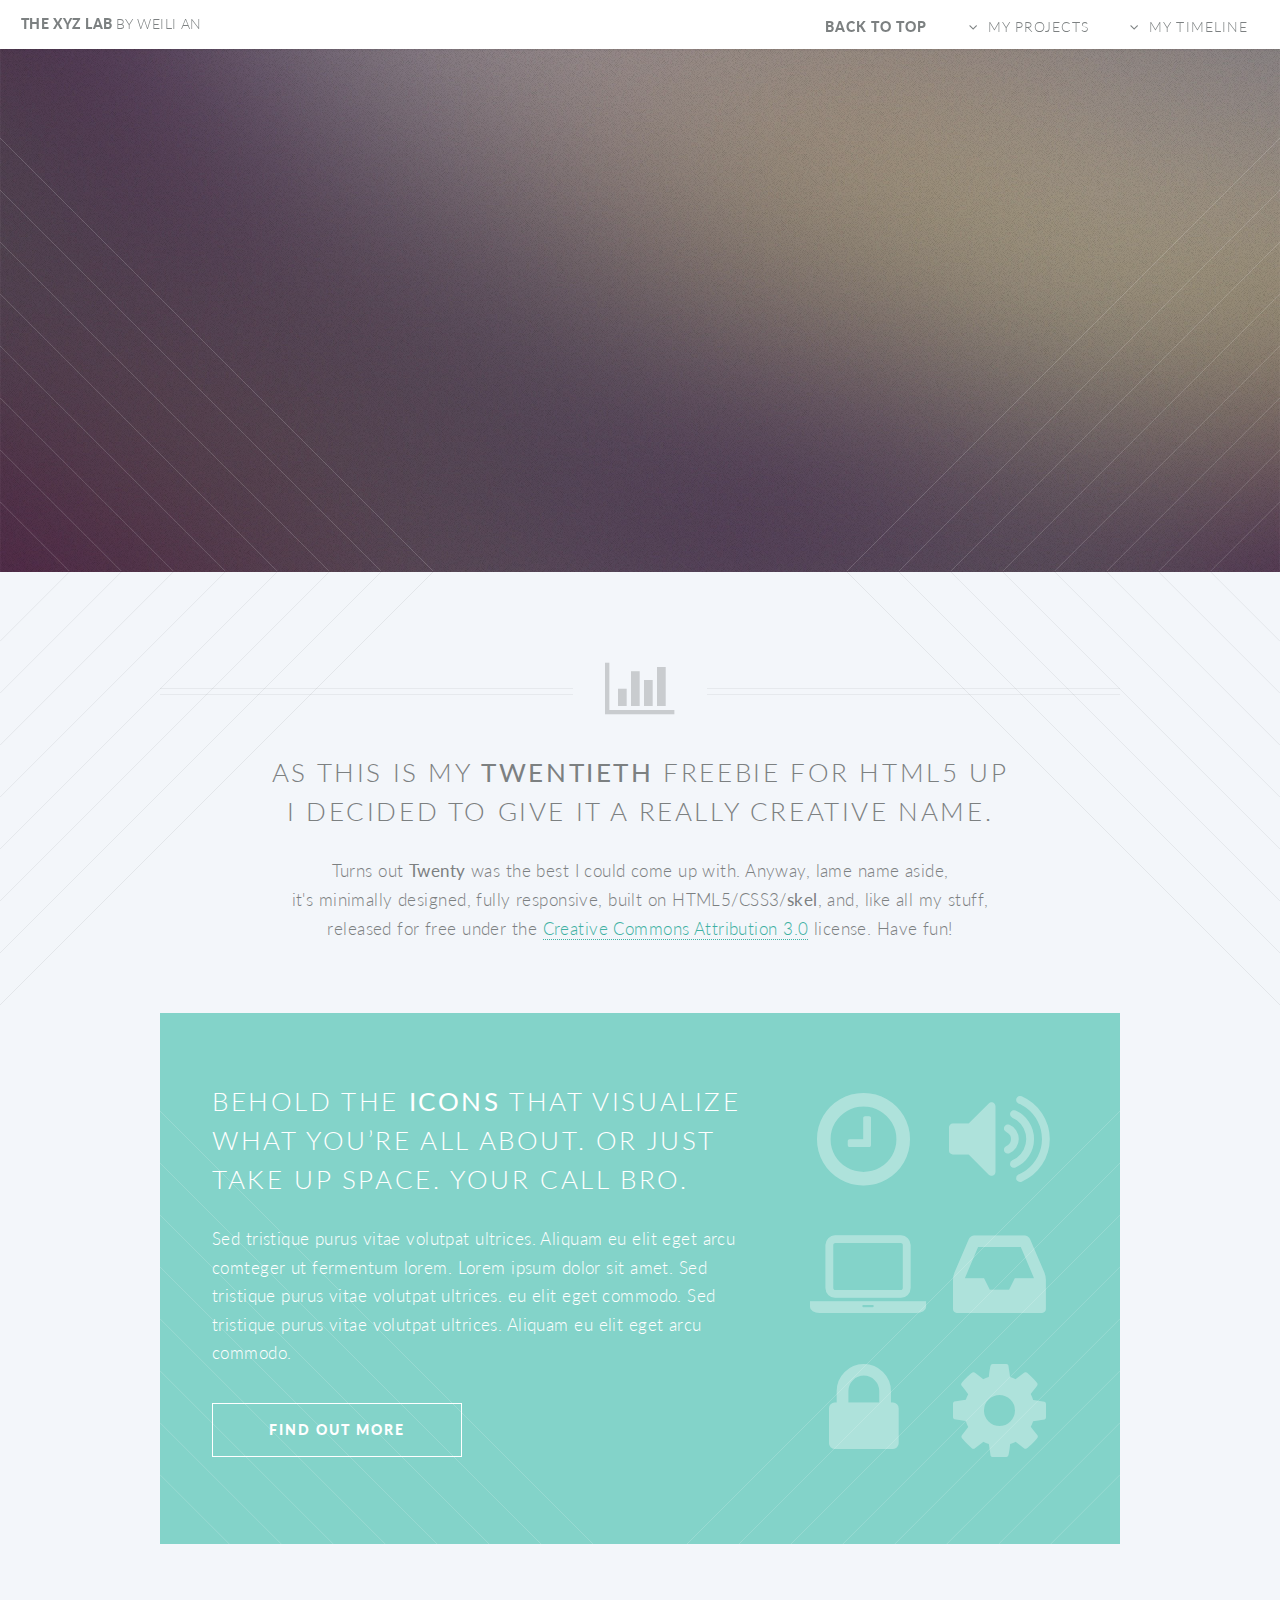
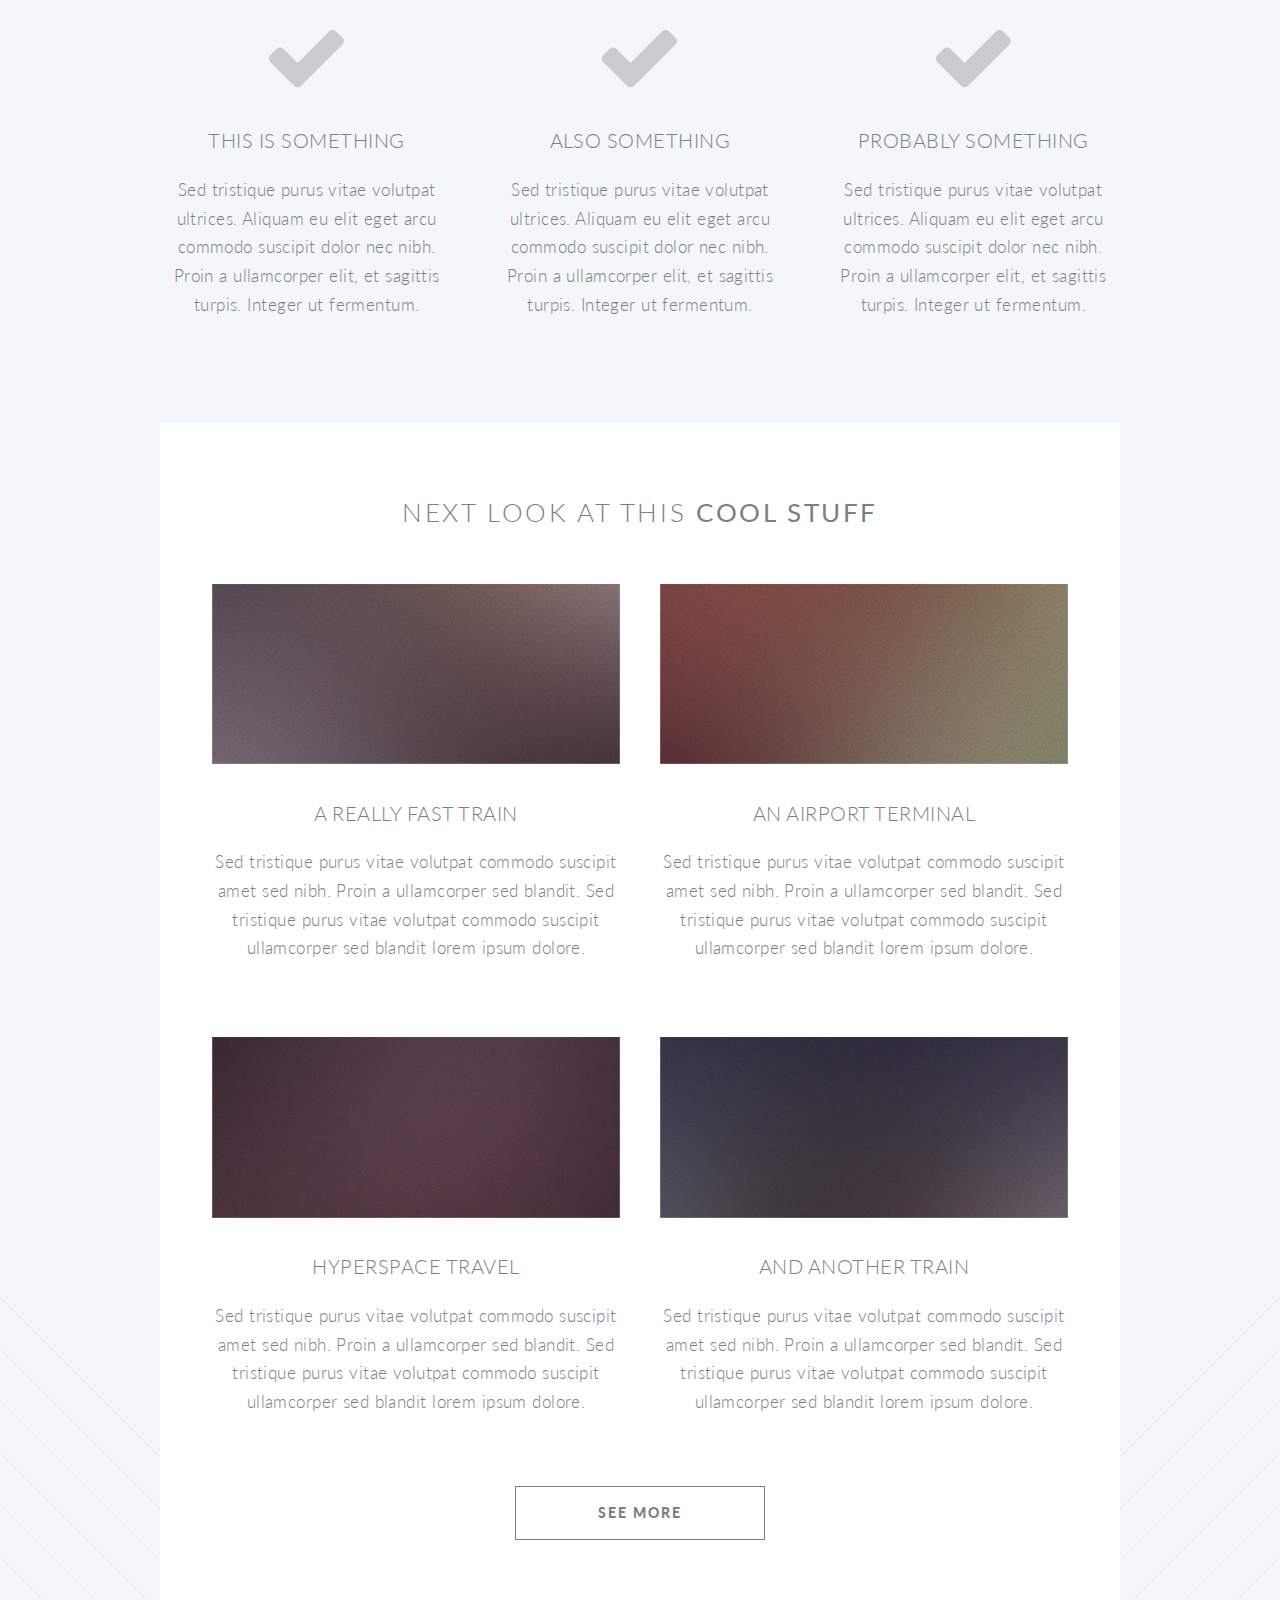
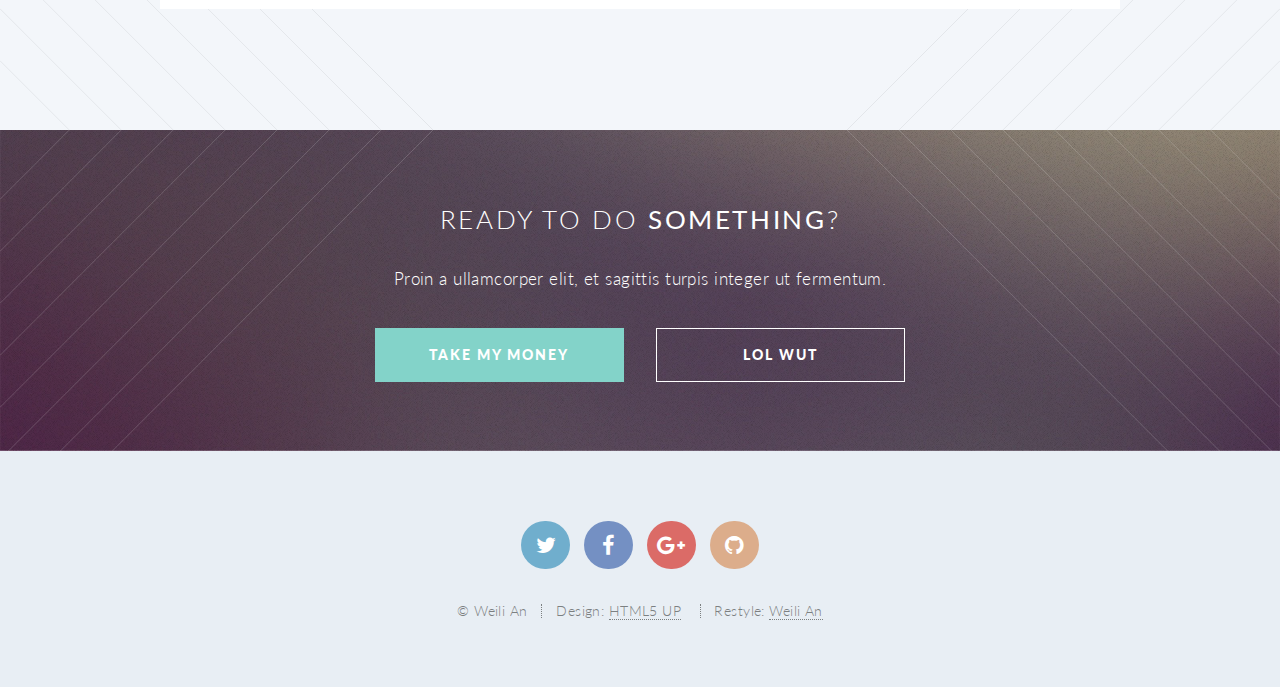
==== commit c17558a8: "Restyling index.html" ====
--- a/index.html
+++ b/index.html
@@ -6,7 +6,7 @@
 -->
 <html>
 	<head>
-		<title>Twenty by HTML5 UP</title>
+		<title>Weili An's Website</title>
 		<meta charset="utf-8" />
 		<meta name="viewport" content="width=device-width, initial-scale=1" />
 		<!--[if lte IE 8]><script src="assets/js/ie/html5shiv.js"></script><![endif]-->
@@ -18,31 +18,31 @@
 		<div id="page-wrapper">
 
 			<!-- Header -->
-				<header id="header" class="alt">
-					<h1 id="logo"><a href="index.html">Twenty <span>by HTML5 UP</span></a></h1>
+				<header id="header">
+					<h1 id="logo"><a href="index.html">The XYZ Lab <span>by Weili An</span></a></h1>
 					<nav id="nav">
 						<ul>
-							<li class="current"><a href="index.html">Welcome</a></li>
+							<li class="current"><a href="index.html">Back to TOP</a></li>
 							<li class="submenu">
-								<a href="#">Layouts</a>
+								<a href="#">My Projects</a>
 								<ul>
 									<li><a href="left-sidebar.html">Left Sidebar</a></li>
 									<li><a href="right-sidebar.html">Right Sidebar</a></li>
 									<li><a href="no-sidebar.html">No Sidebar</a></li>
 									<li><a href="contact.html">Contact</a></li>
-									<li class="submenu">
-										<a href="#">Submenu</a>
-										<ul>
-											<li><a href="#">Dolore Sed</a></li>
-											<li><a href="#">Consequat</a></li>
-											<li><a href="#">Lorem Magna</a></li>
-											<li><a href="#">Sed Magna</a></li>
-											<li><a href="#">Ipsum Nisl</a></li>
-										</ul>
-									</li>
 								</ul>
 							</li>
-							<li><a href="#" class="button special">Sign Up</a></li>
+                            <li class="submenu">
+                            <a href="#">My Timeline</a>
+                            <ul>
+                                <li><a href="timeline/index.html">index</a></li>
+                                <li><a href="#">2017</a></li>
+                                <li><a href="#">2016</a></li>
+                                <li><a href="#">2015</a></li>
+                                <li><a href="#">2014</a></li>
+                                <li><a href="#">2013</a></li>
+                                </ul></li>
+							<!--<li><a href="#" class="button special">Sign Up</a></li>-->
 						</ul>
 					</nav>
 				</header>
@@ -59,16 +59,12 @@
 					<div class="inner">
 
 						<header>
-							<h2>TWENTY</h2>
+							<h2>The XYZ LAB</h2>
 						</header>
-						<p>This is <strong>Twenty</strong>, a free
-						<br />
-						responsive template
-						<br />
-						by <a href="http://html5up.net">HTML5 UP</a>.</p>
+                        <p>This is <strong>XYZ LAB</strong>,<br /> Weili An's Personal Website.</p>
 						<footer>
 							<ul class="buttons vertical">
-								<li><a href="#main" class="button fit scrolly">Tell Me More</a></li>
+								<li><a href="#main" class="button fit scrolly">Learn More</a></li>
 							</ul>
 						</footer>
 
@@ -220,7 +216,7 @@
 
 							<footer class="major">
 								<ul class="buttons">
-									<li><a href="#" class="button">See More</a></li>
+									<li><a href="timeline/index.html" class="button">See More</a></li>
 								</ul>
 							</footer>
 
@@ -251,12 +247,13 @@
 						<li><a href="#" class="icon circle fa-twitter"><span class="label">Twitter</span></a></li>
 						<li><a href="#" class="icon circle fa-facebook"><span class="label">Facebook</span></a></li>
 						<li><a href="#" class="icon circle fa-google-plus"><span class="label">Google+</span></a></li>
-						<li><a href="#" class="icon circle fa-github"><span class="label">Github</span></a></li>
-						<li><a href="#" class="icon circle fa-dribbble"><span class="label">Dribbble</span></a></li>
+						<li><a href="https://github.com/William-An" class="icon circle fa-github"><span class="label">Github</span></a></li>
+						<!--<li><a href="#" class="icon circle fa-dribbble"><span class="label">Dribbble</span></a></li>-->
 					</ul>
 
 					<ul class="copyright">
-						<li>&copy; Untitled</li><li>Design: <a href="http://html5up.net">HTML5 UP</a></li>
+						<li>&copy; Weili An</li><li>Design: <a href="http://html5up.net">HTML5 UP</a></li>
+                        <li>Restyle: <a href="index.html">Weili An</a></li>
 					</ul>
 
 				</footer>
--- a/assets/css/main.css
+++ b/assets/css/main.css
@@ -3137,9 +3137,9 @@
 						text-align: center;
 					}
 
-					#banner .inner br {
+					/*#banner .inner br {
 						display: none;
-					}
+					}*/
 
 		/* Main */
 
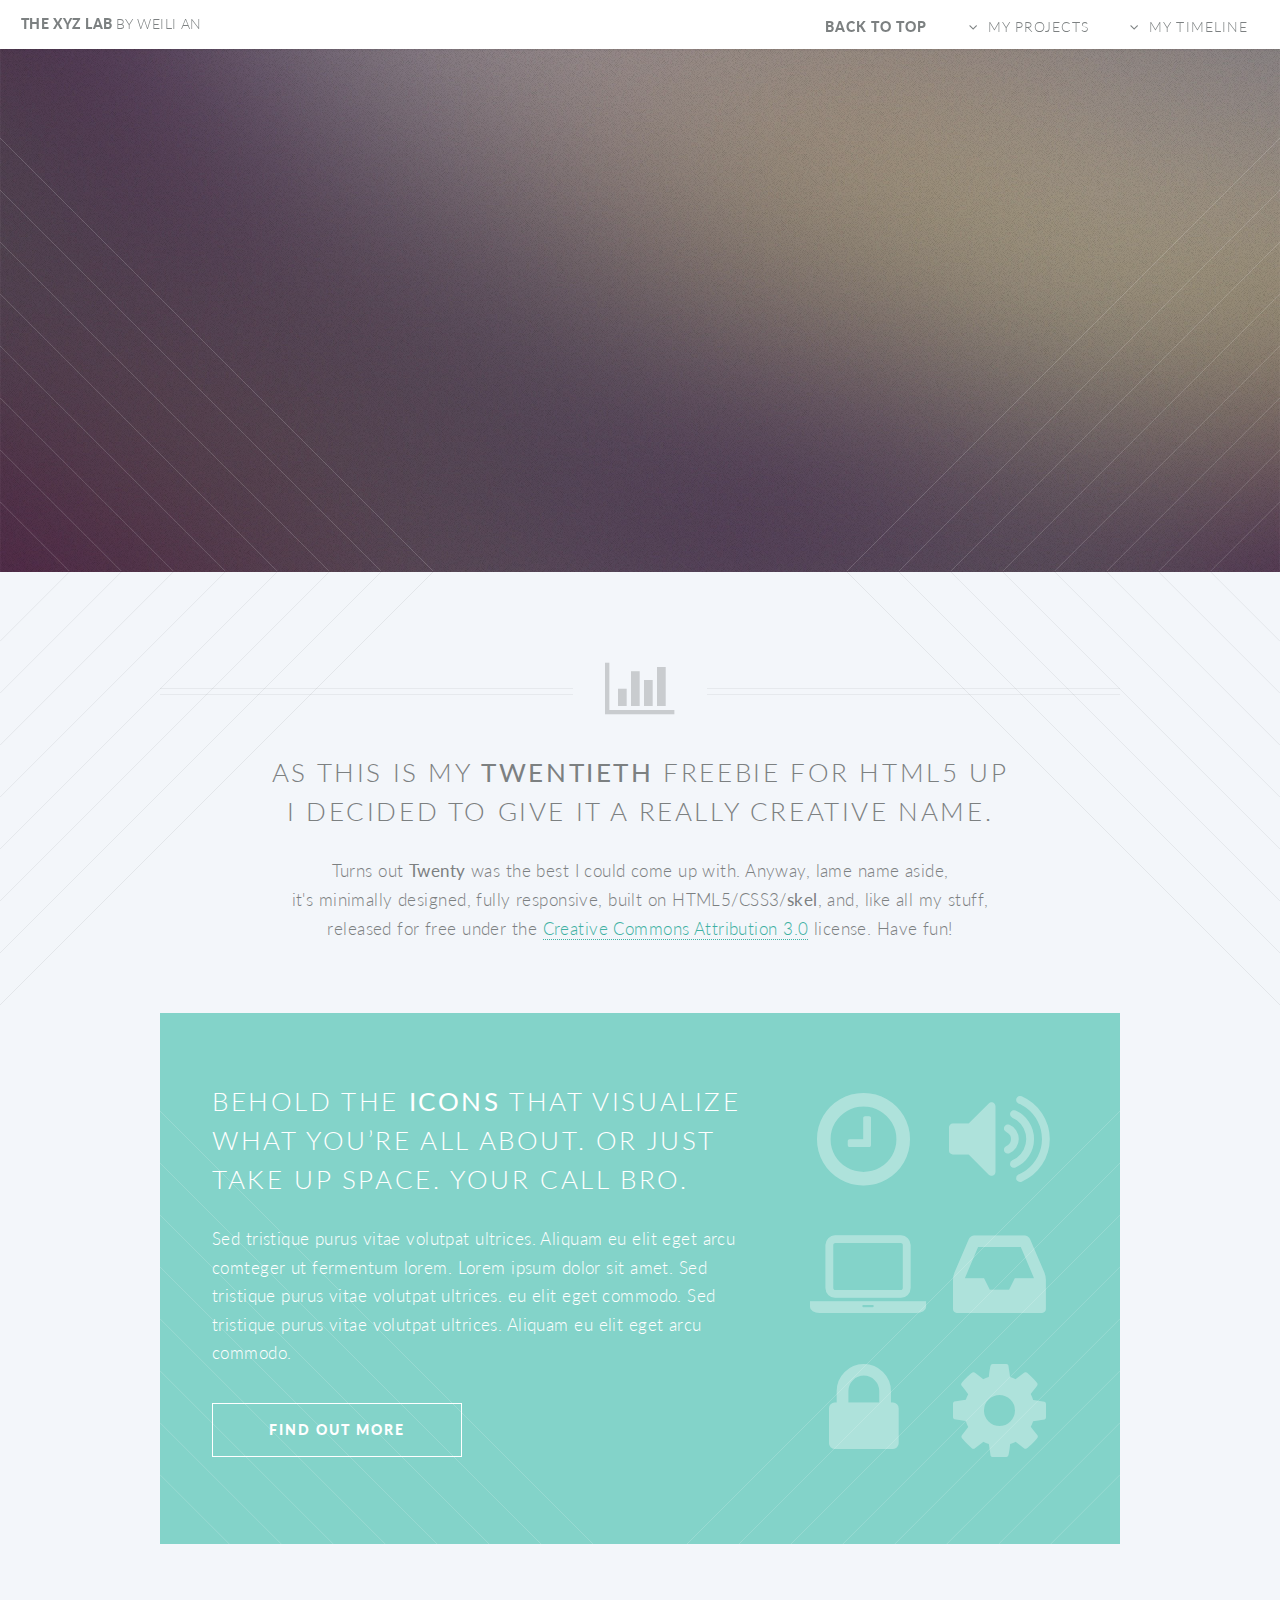
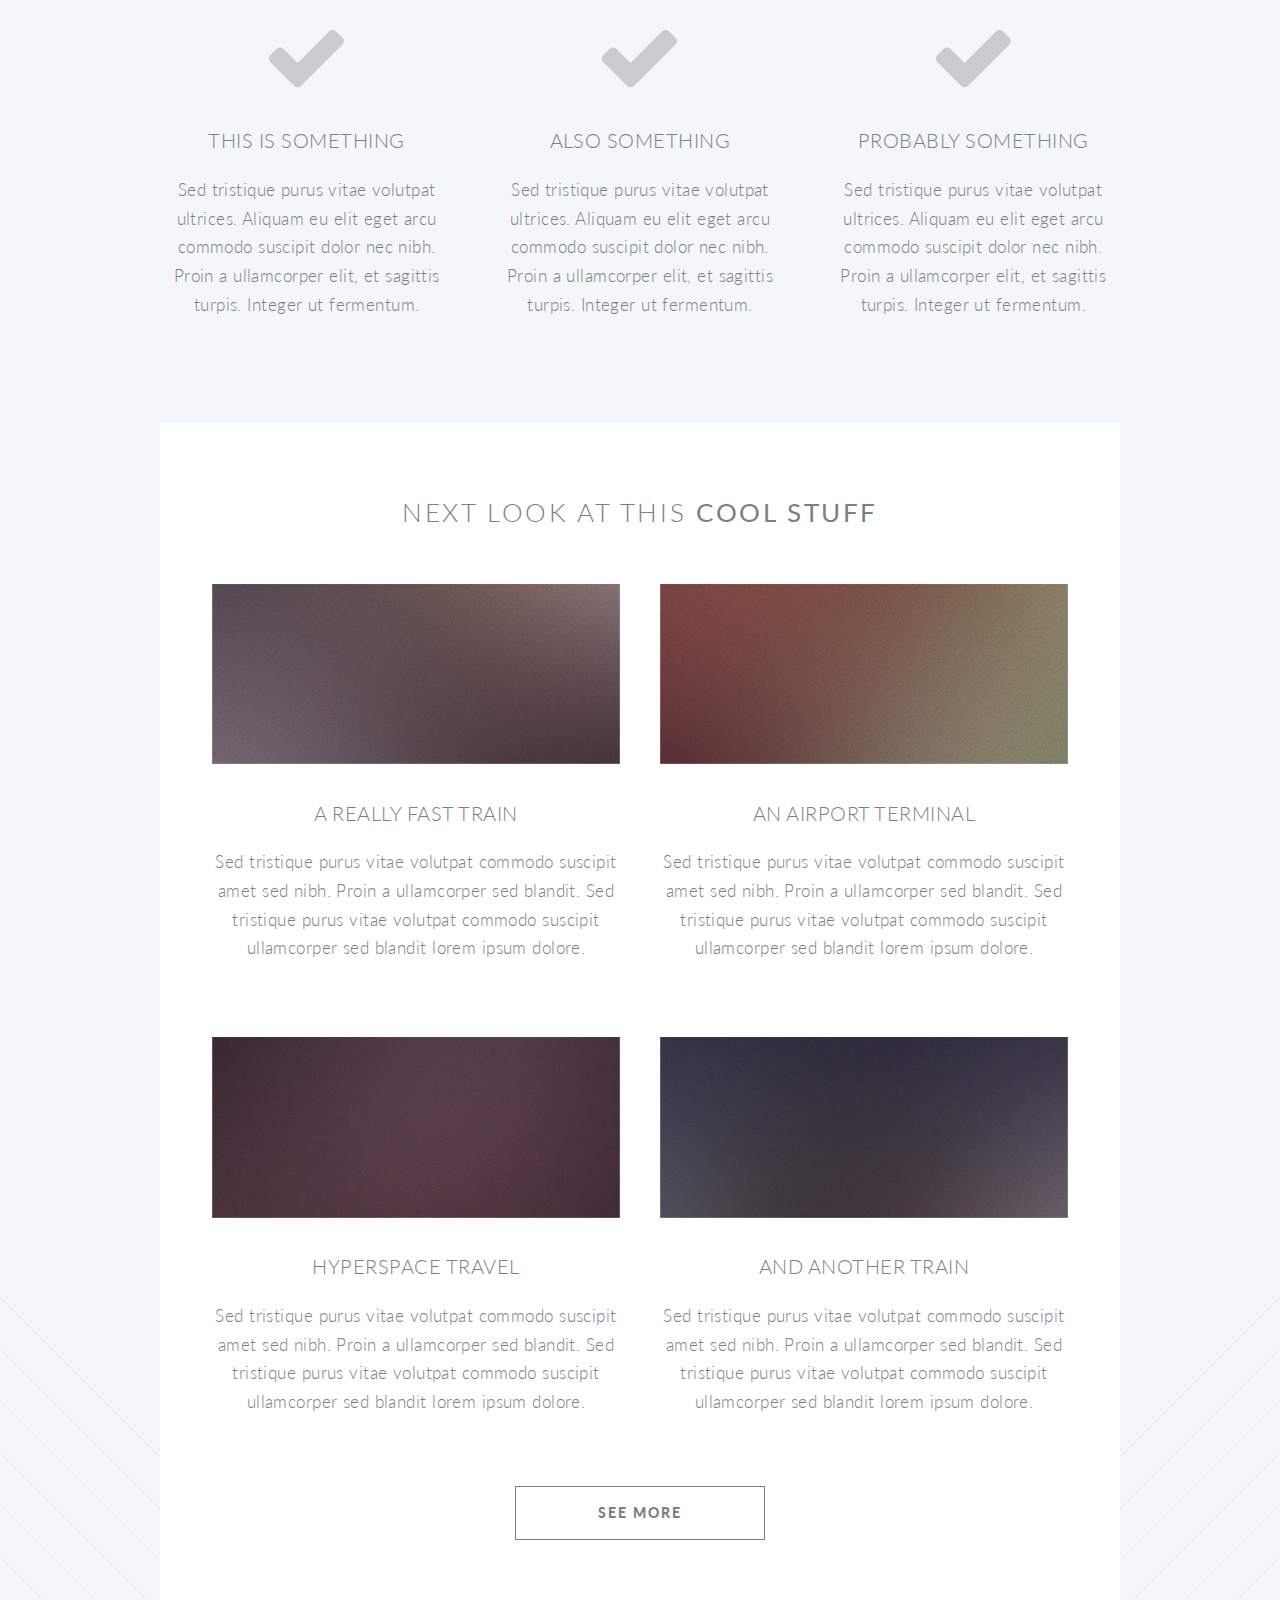
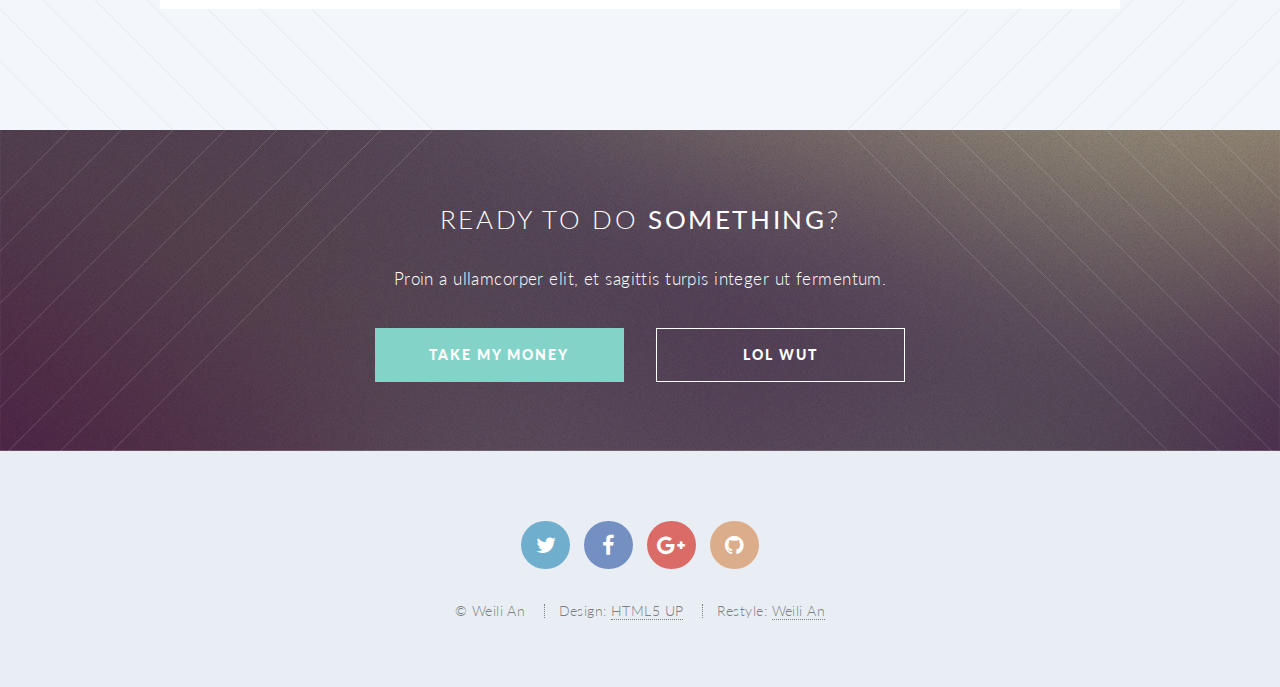
==== commit dc364219: "Adding blanks between different sections in timeline.html" ====
--- a/index.html
+++ b/index.html
@@ -1,274 +1,226 @@
 <!DOCTYPE HTML>
 <!--
-	Twenty by HTML5 UP
+	Original template: 
+    Twenty by HTML5 UP
 	html5up.net | @ajlkn
 	Free for personal and commercial use under the CCA 3.0 license (html5up.net/license)
+    Restyled pages: Weili An 
 -->
 <html>
-	<head>
-		<title>Weili An's Website</title>
-		<meta charset="utf-8" />
-		<meta name="viewport" content="width=device-width, initial-scale=1" />
-		<!--[if lte IE 8]><script src="assets/js/ie/html5shiv.js"></script><![endif]-->
-		<link rel="stylesheet" href="assets/css/main.css" />
-		<!--[if lte IE 8]><link rel="stylesheet" href="assets/css/ie8.css" /><![endif]-->
-		<!--[if lte IE 9]><link rel="stylesheet" href="assets/css/ie9.css" /><![endif]-->
-	</head>
-	<body class="index">
-		<div id="page-wrapper">
 
-			<!-- Header -->
-				<header id="header">
-					<h1 id="logo"><a href="index.html">The XYZ Lab <span>by Weili An</span></a></h1>
-					<nav id="nav">
-						<ul>
-							<li class="current"><a href="index.html">Back to TOP</a></li>
-							<li class="submenu">
-								<a href="#">My Projects</a>
-								<ul>
-									<li><a href="left-sidebar.html">Left Sidebar</a></li>
-									<li><a href="right-sidebar.html">Right Sidebar</a></li>
-									<li><a href="no-sidebar.html">No Sidebar</a></li>
-									<li><a href="contact.html">Contact</a></li>
-								</ul>
-							</li>
-                            <li class="submenu">
-                            <a href="#">My Timeline</a>
-                            <ul>
-                                <li><a href="timeline/index.html">index</a></li>
-                                <li><a href="#">2017</a></li>
-                                <li><a href="#">2016</a></li>
-                                <li><a href="#">2015</a></li>
-                                <li><a href="#">2014</a></li>
-                                <li><a href="#">2013</a></li>
-                                </ul></li>
-							<!--<li><a href="#" class="button special">Sign Up</a></li>-->
-						</ul>
-					</nav>
-				</header>
+<head>
+    <title>Weili An's Website</title>
+    <meta charset="utf-8" />
+    <meta name="viewport" content="width=device-width, initial-scale=1" />
+    <!--[if lte IE 8]><script src="assets/js/ie/html5shiv.js"></script><![endif]-->
+    <link rel="stylesheet" href="assets/css/main.css" />
+    <!--[if lte IE 8]><link rel="stylesheet" href="assets/css/ie8.css" /><![endif]-->
+    <!--[if lte IE 9]><link rel="stylesheet" href="assets/css/ie9.css" /><![endif]-->
+    <link rel="shortcut icon" href="favicon.ico"> </head>
 
-			<!-- Banner -->
-				<section id="banner">
-
-					<!--
+<body class="index">
+    <div id="page-wrapper">
+        <!-- Header -->
+        <header id="header">
+            <h1 id="logo"><a href="index.html">The XYZ Lab <span>by Weili An</span></a></h1>
+            <nav id="nav">
+                <ul>
+                    <li class="current"><a href="#banner">Back to TOP</a></li>
+                    <li class="submenu"> <a href="#">My Projects</a>
+                        <ul>
+                            <li><a href="left-sidebar.html">Left Sidebar</a></li>
+                            <li><a href="right-sidebar.html">Right Sidebar</a></li>
+                            <li><a href="no-sidebar.html">No Sidebar</a></li>
+                            <li><a href="contact.html">Contact</a></li>
+                        </ul>
+                    </li>
+                    <li class="submenu"> <a href="#">My Timeline</a>
+                        <ul>
+                            <li><a href="timeline/index.html">index</a></li>
+                            <li><a href="#">2017</a></li>
+                            <li><a href="timeline/index.html#2016">2016</a></li>
+                            <li><a href="#">2015</a></li>
+                            <li><a href="#">2014</a></li>
+                            <li><a href="#">2013</a></li>
+                        </ul>
+                    </li>
+                    <!--<li><a href="#" class="button special">Sign Up</a></li>-->
+                </ul>
+            </nav>
+        </header>
+        <!-- Banner -->
+        <section id="banner">
+            
+            <!--
 						".inner" is set up as an inline-block so it automatically expands
 						in both directions to fit whatever's inside it. This means it won't
 						automatically wrap lines, so be sure to use line breaks where
 						appropriate (<br />).
 					-->
-					<div class="inner">
-
-						<header>
-							<h2>The XYZ LAB</h2>
-						</header>
-                        <p>This is <strong>XYZ LAB</strong>,<br /> Weili An's Personal Website.</p>
-						<footer>
-							<ul class="buttons vertical">
-								<li><a href="#main" class="button fit scrolly">Learn More</a></li>
-							</ul>
-						</footer>
-
-					</div>
-
-				</section>
-
-			<!-- Main -->
-				<article id="main">
-
-					<header class="special container">
-						<span class="icon fa-bar-chart-o"></span>
-						<h2>As this is my <strong>twentieth</strong> freebie for HTML5 UP
+            <div class="inner">
+                <header>
+                    <h2>The XYZ LAB</h2> </header>
+                <p>This is <strong>XYZ LAB</strong>,
+                    <br /> Weili An's Personal Website.</p>
+                <footer>
+                    <ul class="buttons vertical">
+                        <li><a href="#main" class="button fit scrolly">Learn More</a></li>
+                    </ul>
+                </footer>
+            </div>
+        </section>
+        <!-- Main -->
+        <article id="main">
+            <header class="special container"> <span class="icon fa-bar-chart-o"></span>
+                <h2>As this is my <strong>twentieth</strong> freebie for HTML5 UP
 						<br />
 						I decided to give it a really creative name.</h2>
-						<p>Turns out <strong>Twenty</strong> was the best I could come up with. Anyway, lame name aside,
-						<br />
-						it's minimally designed, fully responsive, built on HTML5/CSS3/<strong>skel</strong>,
-						and, like all my stuff,
-						<br />
-						released for free under the <a href="http://html5up.net/license">Creative Commons Attribution 3.0</a> license. Have fun!</p>
-					</header>
+                <p>Turns out <strong>Twenty</strong> was the best I could come up with. Anyway, lame name aside,
+                    <br /> it's minimally designed, fully responsive, built on HTML5/CSS3/<strong>skel</strong>, and, like all my stuff,
+                    <br /> released for free under the <a href="http://html5up.net/license">Creative Commons Attribution 3.0</a> license. Have fun!</p>
+            </header>
+            <!-- One -->
+            <section class="wrapper style2 container special-alt">
+                <div class="row 50%">
+                    <div class="8u 12u(narrower)">
+                        <header>
+                            <h2>Behold the <strong>icons</strong> that visualize what you’re all about. or just take up space. your call bro.</h2> </header>
+                        <p>Sed tristique purus vitae volutpat ultrices. Aliquam eu elit eget arcu comteger ut fermentum lorem. Lorem ipsum dolor sit amet. Sed tristique purus vitae volutpat ultrices. eu elit eget commodo. Sed tristique purus vitae volutpat ultrices. Aliquam eu elit eget arcu commodo.</p>
+                        <footer>
+                            <ul class="buttons">
+                                <li><a href="#" class="button">Find Out More</a></li>
+                            </ul>
+                        </footer>
+                    </div>
+                    <div class="4u 12u(narrower) important(narrower)">
+                        <ul class="featured-icons">
+                            <li><span class="icon fa-clock-o"><span class="label">Feature 1</span></span>
+                            </li>
+                            <li><span class="icon fa-volume-up"><span class="label">Feature 2</span></span>
+                            </li>
+                            <li><span class="icon fa-laptop"><span class="label">Feature 3</span></span>
+                            </li>
+                            <li><span class="icon fa-inbox"><span class="label">Feature 4</span></span>
+                            </li>
+                            <li><span class="icon fa-lock"><span class="label">Feature 5</span></span>
+                            </li>
+                            <li><span class="icon fa-cog"><span class="label">Feature 6</span></span>
+                            </li>
+                        </ul>
+                    </div>
+                </div>
+            </section>
+            <!-- Two -->
+            <section class="wrapper style1 container special">
+                <div class="row">
+                    <div class="4u 12u(narrower)">
+                        <section> <span class="icon featured fa-check"></span>
+                            <header>
+                                <h3>This is Something</h3> </header>
+                            <p>Sed tristique purus vitae volutpat ultrices. Aliquam eu elit eget arcu commodo suscipit dolor nec nibh. Proin a ullamcorper elit, et sagittis turpis. Integer ut fermentum.</p>
+                        </section>
+                    </div>
+                    <div class="4u 12u(narrower)">
+                        <section> <span class="icon featured fa-check"></span>
+                            <header>
+                                <h3>Also Something</h3> </header>
+                            <p>Sed tristique purus vitae volutpat ultrices. Aliquam eu elit eget arcu commodo suscipit dolor nec nibh. Proin a ullamcorper elit, et sagittis turpis. Integer ut fermentum.</p>
+                        </section>
+                    </div>
+                    <div class="4u 12u(narrower)">
+                        <section> <span class="icon featured fa-check"></span>
+                            <header>
+                                <h3>Probably Something</h3> </header>
+                            <p>Sed tristique purus vitae volutpat ultrices. Aliquam eu elit eget arcu commodo suscipit dolor nec nibh. Proin a ullamcorper elit, et sagittis turpis. Integer ut fermentum.</p>
+                        </section>
+                    </div>
+                </div>
+            </section>
+            <!-- Three -->
+            <section class="wrapper style3 container special">
+                <header class="major">
+                    <h2>Next look at this <strong>cool stuff</strong></h2> </header>
+                <div class="row">
+                    <div class="6u 12u(narrower)">
+                        <section>
+                            <a href="#" class="image featured"><img src="images/pic01.jpg" alt="" /></a>
+                            <header>
+                                <h3>A Really Fast Train</h3> </header>
+                            <p>Sed tristique purus vitae volutpat commodo suscipit amet sed nibh. Proin a ullamcorper sed blandit. Sed tristique purus vitae volutpat commodo suscipit ullamcorper sed blandit lorem ipsum dolore.</p>
+                        </section>
+                    </div>
+                    <div class="6u 12u(narrower)">
+                        <section>
+                            <a href="#" class="image featured"><img src="images/pic02.jpg" alt="" /></a>
+                            <header>
+                                <h3>An Airport Terminal</h3> </header>
+                            <p>Sed tristique purus vitae volutpat commodo suscipit amet sed nibh. Proin a ullamcorper sed blandit. Sed tristique purus vitae volutpat commodo suscipit ullamcorper sed blandit lorem ipsum dolore.</p>
+                        </section>
+                    </div>
+                </div>
+                <div class="row">
+                    <div class="6u 12u(narrower)">
+                        <section>
+                            <a href="#" class="image featured"><img src="images/pic03.jpg" alt="" /></a>
+                            <header>
+                                <h3>Hyperspace Travel</h3> </header>
+                            <p>Sed tristique purus vitae volutpat commodo suscipit amet sed nibh. Proin a ullamcorper sed blandit. Sed tristique purus vitae volutpat commodo suscipit ullamcorper sed blandit lorem ipsum dolore.</p>
+                        </section>
+                    </div>
+                    <div class="6u 12u(narrower)">
+                        <section>
+                            <a href="#" class="image featured"><img src="images/pic04.jpg" alt="" /></a>
+                            <header>
+                                <h3>And Another Train</h3> </header>
+                            <p>Sed tristique purus vitae volutpat commodo suscipit amet sed nibh. Proin a ullamcorper sed blandit. Sed tristique purus vitae volutpat commodo suscipit ullamcorper sed blandit lorem ipsum dolore.</p>
+                        </section>
+                    </div>
+                </div>
+                <footer class="major">
+                    <ul class="buttons">
+                        <li><a href="timeline/index.html" class="button">See More</a></li>
+                    </ul>
+                </footer>
+            </section>
+        </article>
+        <!-- CTA -->
+        <section id="cta">
+            <header>
+                <h2>Ready to do <strong>something</strong>?</h2>
+                <p>Proin a ullamcorper elit, et sagittis turpis integer ut fermentum.</p>
+            </header>
+            <footer>
+                <ul class="buttons">
+                    <li><a href="#" class="button special">Take My Money</a></li>
+                    <li><a href="#" class="button">LOL Wut</a></li>
+                </ul>
+            </footer>
+        </section>
+        <!-- Footer -->
+        <footer id="footer">
+            <ul class="icons">
+                <li><a href="#" class="icon circle fa-twitter"><span class="label">Twitter</span></a></li>
+                <li><a href="#" class="icon circle fa-facebook"><span class="label">Facebook</span></a></li>
+                <li><a href="#" class="icon circle fa-google-plus"><span class="label">Google+</span></a></li>
+                <li><a href="https://github.com/William-An" class="icon circle fa-github"><span class="label">Github</span></a></li>
+                <!--<li><a href="#" class="icon circle fa-dribbble"><span class="label">Dribbble</span></a></li>-->
+            </ul>
+            <ul class="copyright">
+                <li>&copy; Weili An</li>
+                <li>Design: <a href="http://html5up.net">HTML5 UP</a></li>
+                <li>Restyle: <a href="index.html">Weili An</a></li>
+            </ul>
+        </footer>
+    </div>
+    <!-- Scripts -->
+    <script src="assets/js/jquery.min.js"></script>
+    <script src="assets/js/jquery.dropotron.min.js"></script>
+    <script src="assets/js/jquery.scrolly.min.js"></script>
+    <script src="assets/js/jquery.scrollgress.min.js"></script>
+    <script src="assets/js/skel.min.js"></script>
+    <script src="assets/js/util.js"></script>
+    <!--[if lte IE 8]><script src="assets/js/ie/respond.min.js"></script><![endif]-->
+    <script src="assets/js/main.js"></script>
+</body>
 
-					<!-- One -->
-						<section class="wrapper style2 container special-alt">
-							<div class="row 50%">
-								<div class="8u 12u(narrower)">
-
-									<header>
-										<h2>Behold the <strong>icons</strong> that visualize what you’re all about. or just take up space. your call bro.</h2>
-									</header>
-									<p>Sed tristique purus vitae volutpat ultrices. Aliquam eu elit eget arcu comteger ut fermentum lorem. Lorem ipsum dolor sit amet. Sed tristique purus vitae volutpat ultrices. eu elit eget commodo. Sed tristique purus vitae volutpat ultrices. Aliquam eu elit eget arcu commodo.</p>
-									<footer>
-										<ul class="buttons">
-											<li><a href="#" class="button">Find Out More</a></li>
-										</ul>
-									</footer>
-
-								</div>
-								<div class="4u 12u(narrower) important(narrower)">
-
-									<ul class="featured-icons">
-										<li><span class="icon fa-clock-o"><span class="label">Feature 1</span></span></li>
-										<li><span class="icon fa-volume-up"><span class="label">Feature 2</span></span></li>
-										<li><span class="icon fa-laptop"><span class="label">Feature 3</span></span></li>
-										<li><span class="icon fa-inbox"><span class="label">Feature 4</span></span></li>
-										<li><span class="icon fa-lock"><span class="label">Feature 5</span></span></li>
-										<li><span class="icon fa-cog"><span class="label">Feature 6</span></span></li>
-									</ul>
-
-								</div>
-							</div>
-						</section>
-
-					<!-- Two -->
-						<section class="wrapper style1 container special">
-							<div class="row">
-								<div class="4u 12u(narrower)">
-
-									<section>
-										<span class="icon featured fa-check"></span>
-										<header>
-											<h3>This is Something</h3>
-										</header>
-										<p>Sed tristique purus vitae volutpat ultrices. Aliquam eu elit eget arcu commodo suscipit dolor nec nibh. Proin a ullamcorper elit, et sagittis turpis. Integer ut fermentum.</p>
-									</section>
-
-								</div>
-								<div class="4u 12u(narrower)">
-
-									<section>
-										<span class="icon featured fa-check"></span>
-										<header>
-											<h3>Also Something</h3>
-										</header>
-										<p>Sed tristique purus vitae volutpat ultrices. Aliquam eu elit eget arcu commodo suscipit dolor nec nibh. Proin a ullamcorper elit, et sagittis turpis. Integer ut fermentum.</p>
-									</section>
-
-								</div>
-								<div class="4u 12u(narrower)">
-
-									<section>
-										<span class="icon featured fa-check"></span>
-										<header>
-											<h3>Probably Something</h3>
-										</header>
-										<p>Sed tristique purus vitae volutpat ultrices. Aliquam eu elit eget arcu commodo suscipit dolor nec nibh. Proin a ullamcorper elit, et sagittis turpis. Integer ut fermentum.</p>
-									</section>
-
-								</div>
-							</div>
-						</section>
-
-					<!-- Three -->
-						<section class="wrapper style3 container special">
-
-							<header class="major">
-								<h2>Next look at this <strong>cool stuff</strong></h2>
-							</header>
-
-							<div class="row">
-								<div class="6u 12u(narrower)">
-
-									<section>
-										<a href="#" class="image featured"><img src="images/pic01.jpg" alt="" /></a>
-										<header>
-											<h3>A Really Fast Train</h3>
-										</header>
-										<p>Sed tristique purus vitae volutpat commodo suscipit amet sed nibh. Proin a ullamcorper sed blandit. Sed tristique purus vitae volutpat commodo suscipit ullamcorper sed blandit lorem ipsum dolore.</p>
-									</section>
-
-								</div>
-								<div class="6u 12u(narrower)">
-
-									<section>
-										<a href="#" class="image featured"><img src="images/pic02.jpg" alt="" /></a>
-										<header>
-											<h3>An Airport Terminal</h3>
-										</header>
-										<p>Sed tristique purus vitae volutpat commodo suscipit amet sed nibh. Proin a ullamcorper sed blandit. Sed tristique purus vitae volutpat commodo suscipit ullamcorper sed blandit lorem ipsum dolore.</p>
-									</section>
-
-								</div>
-							</div>
-							<div class="row">
-								<div class="6u 12u(narrower)">
-
-									<section>
-										<a href="#" class="image featured"><img src="images/pic03.jpg" alt="" /></a>
-										<header>
-											<h3>Hyperspace Travel</h3>
-										</header>
-										<p>Sed tristique purus vitae volutpat commodo suscipit amet sed nibh. Proin a ullamcorper sed blandit. Sed tristique purus vitae volutpat commodo suscipit ullamcorper sed blandit lorem ipsum dolore.</p>
-									</section>
-
-								</div>
-								<div class="6u 12u(narrower)">
-
-									<section>
-										<a href="#" class="image featured"><img src="images/pic04.jpg" alt="" /></a>
-										<header>
-											<h3>And Another Train</h3>
-										</header>
-										<p>Sed tristique purus vitae volutpat commodo suscipit amet sed nibh. Proin a ullamcorper sed blandit. Sed tristique purus vitae volutpat commodo suscipit ullamcorper sed blandit lorem ipsum dolore.</p>
-									</section>
-
-								</div>
-							</div>
-
-							<footer class="major">
-								<ul class="buttons">
-									<li><a href="timeline/index.html" class="button">See More</a></li>
-								</ul>
-							</footer>
-
-						</section>
-
-				</article>
-
-			<!-- CTA -->
-				<section id="cta">
-
-					<header>
-						<h2>Ready to do <strong>something</strong>?</h2>
-						<p>Proin a ullamcorper elit, et sagittis turpis integer ut fermentum.</p>
-					</header>
-					<footer>
-						<ul class="buttons">
-							<li><a href="#" class="button special">Take My Money</a></li>
-							<li><a href="#" class="button">LOL Wut</a></li>
-						</ul>
-					</footer>
-
-				</section>
-
-			<!-- Footer -->
-				<footer id="footer">
-
-					<ul class="icons">
-						<li><a href="#" class="icon circle fa-twitter"><span class="label">Twitter</span></a></li>
-						<li><a href="#" class="icon circle fa-facebook"><span class="label">Facebook</span></a></li>
-						<li><a href="#" class="icon circle fa-google-plus"><span class="label">Google+</span></a></li>
-						<li><a href="https://github.com/William-An" class="icon circle fa-github"><span class="label">Github</span></a></li>
-						<!--<li><a href="#" class="icon circle fa-dribbble"><span class="label">Dribbble</span></a></li>-->
-					</ul>
-
-					<ul class="copyright">
-						<li>&copy; Weili An</li><li>Design: <a href="http://html5up.net">HTML5 UP</a></li>
-                        <li>Restyle: <a href="index.html">Weili An</a></li>
-					</ul>
-
-				</footer>
-
-		</div>
-
-		<!-- Scripts -->
-			<script src="assets/js/jquery.min.js"></script>
-			<script src="assets/js/jquery.dropotron.min.js"></script>
-			<script src="assets/js/jquery.scrolly.min.js"></script>
-			<script src="assets/js/jquery.scrollgress.min.js"></script>
-			<script src="assets/js/skel.min.js"></script>
-			<script src="assets/js/util.js"></script>
-			<!--[if lte IE 8]><script src="assets/js/ie/respond.min.js"></script><![endif]-->
-			<script src="assets/js/main.js"></script>
-
-	</body>
 </html>